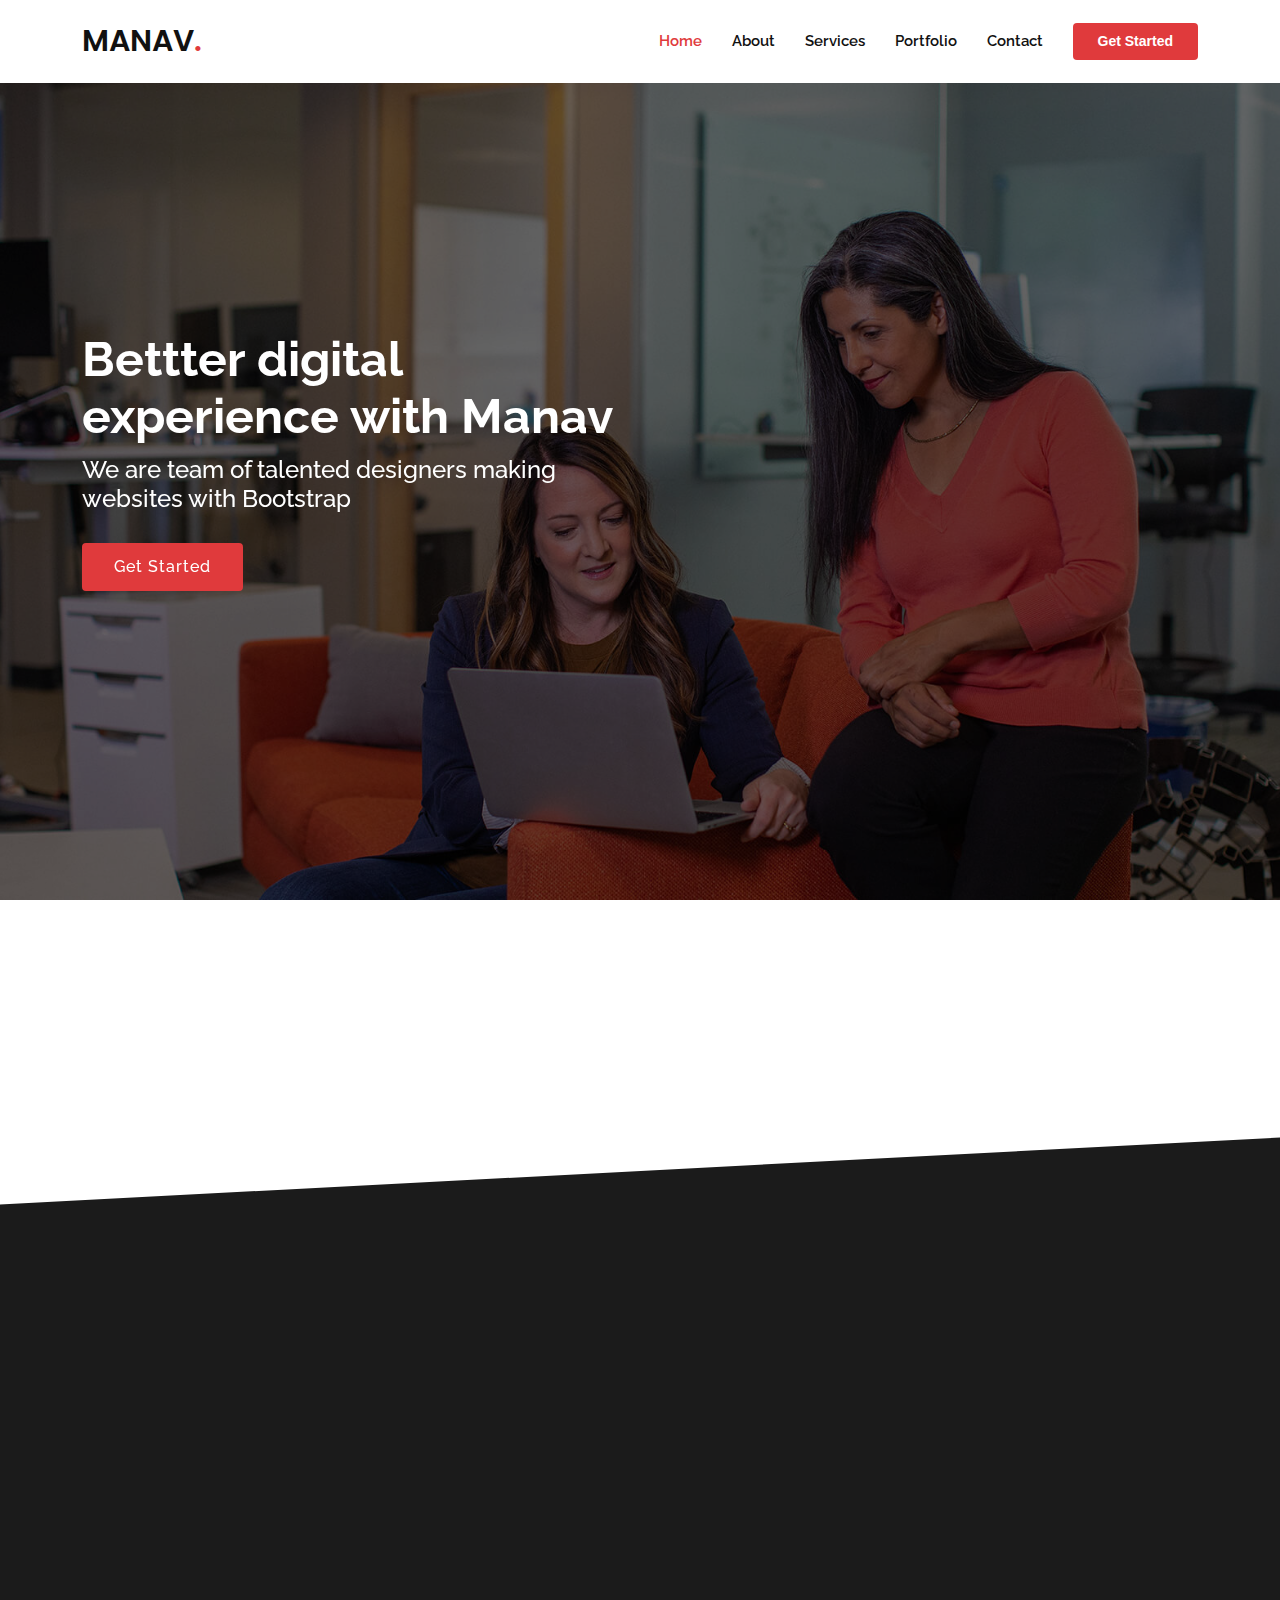
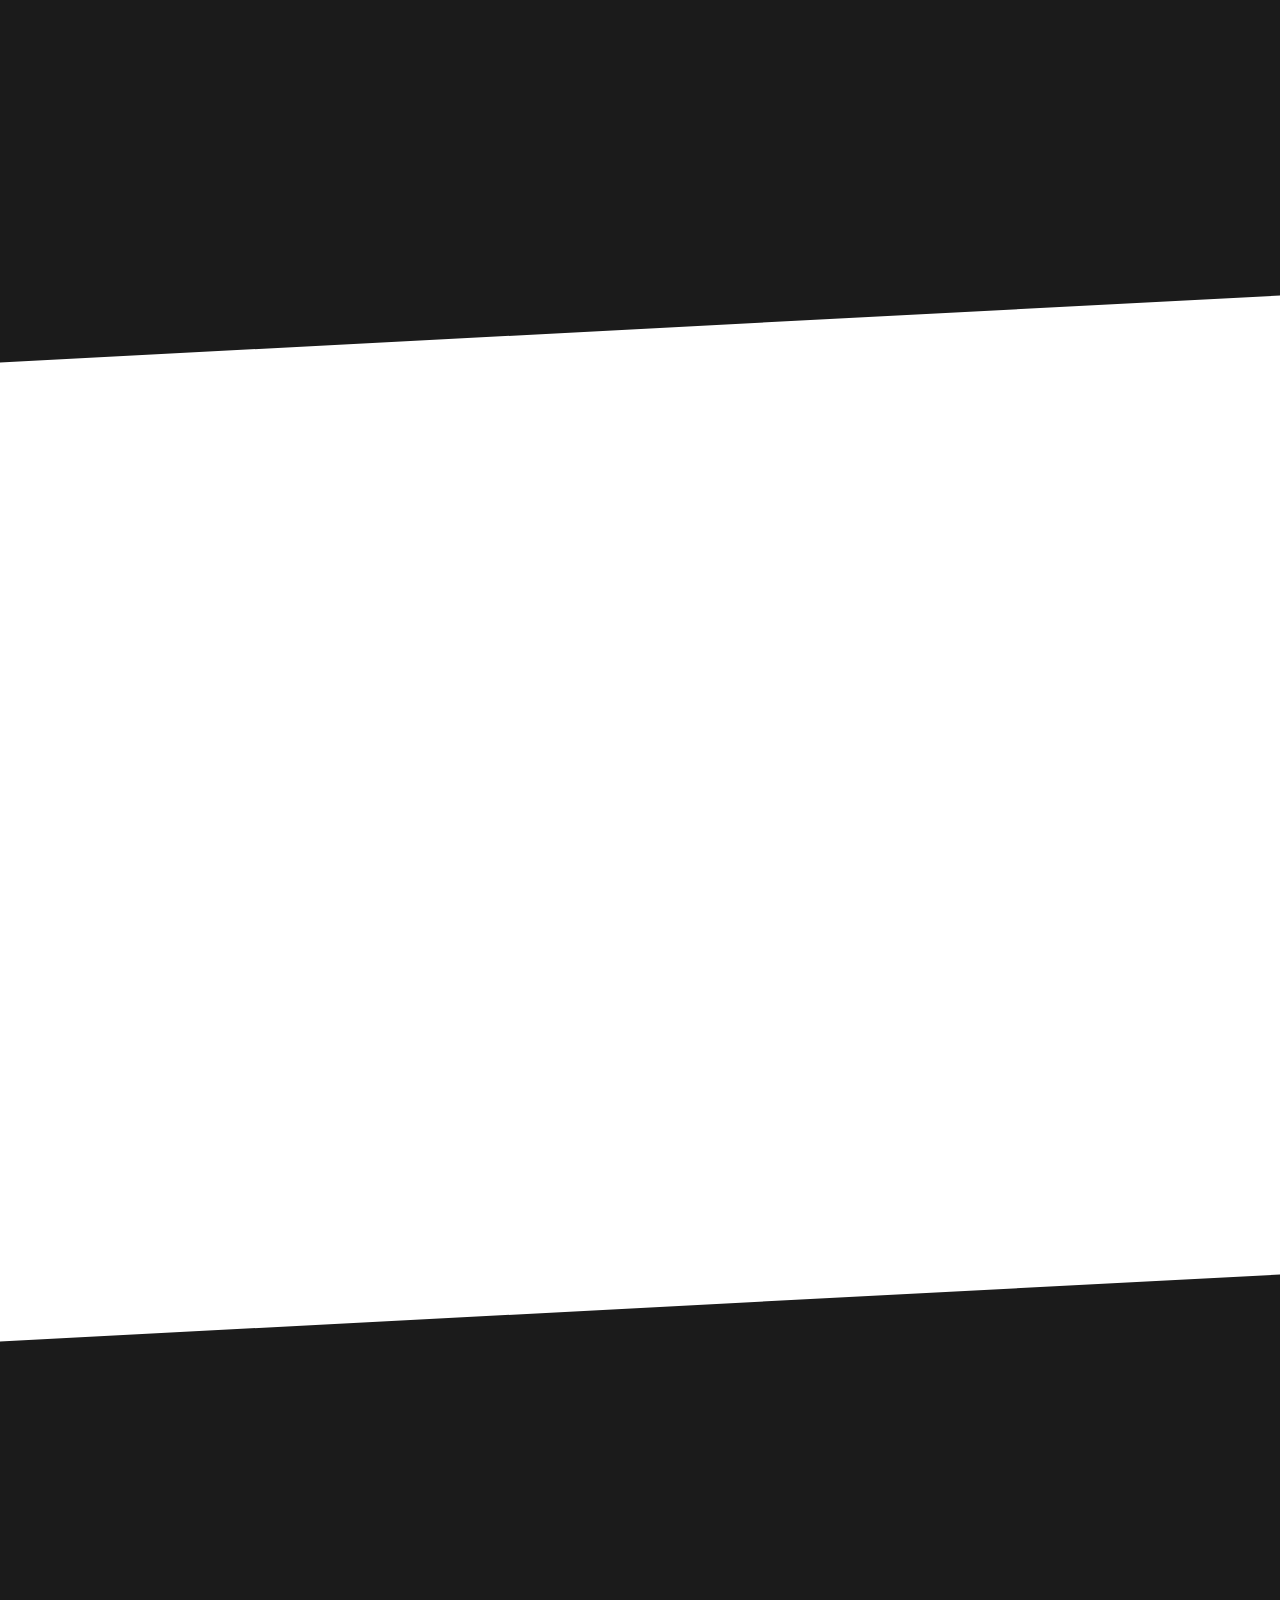
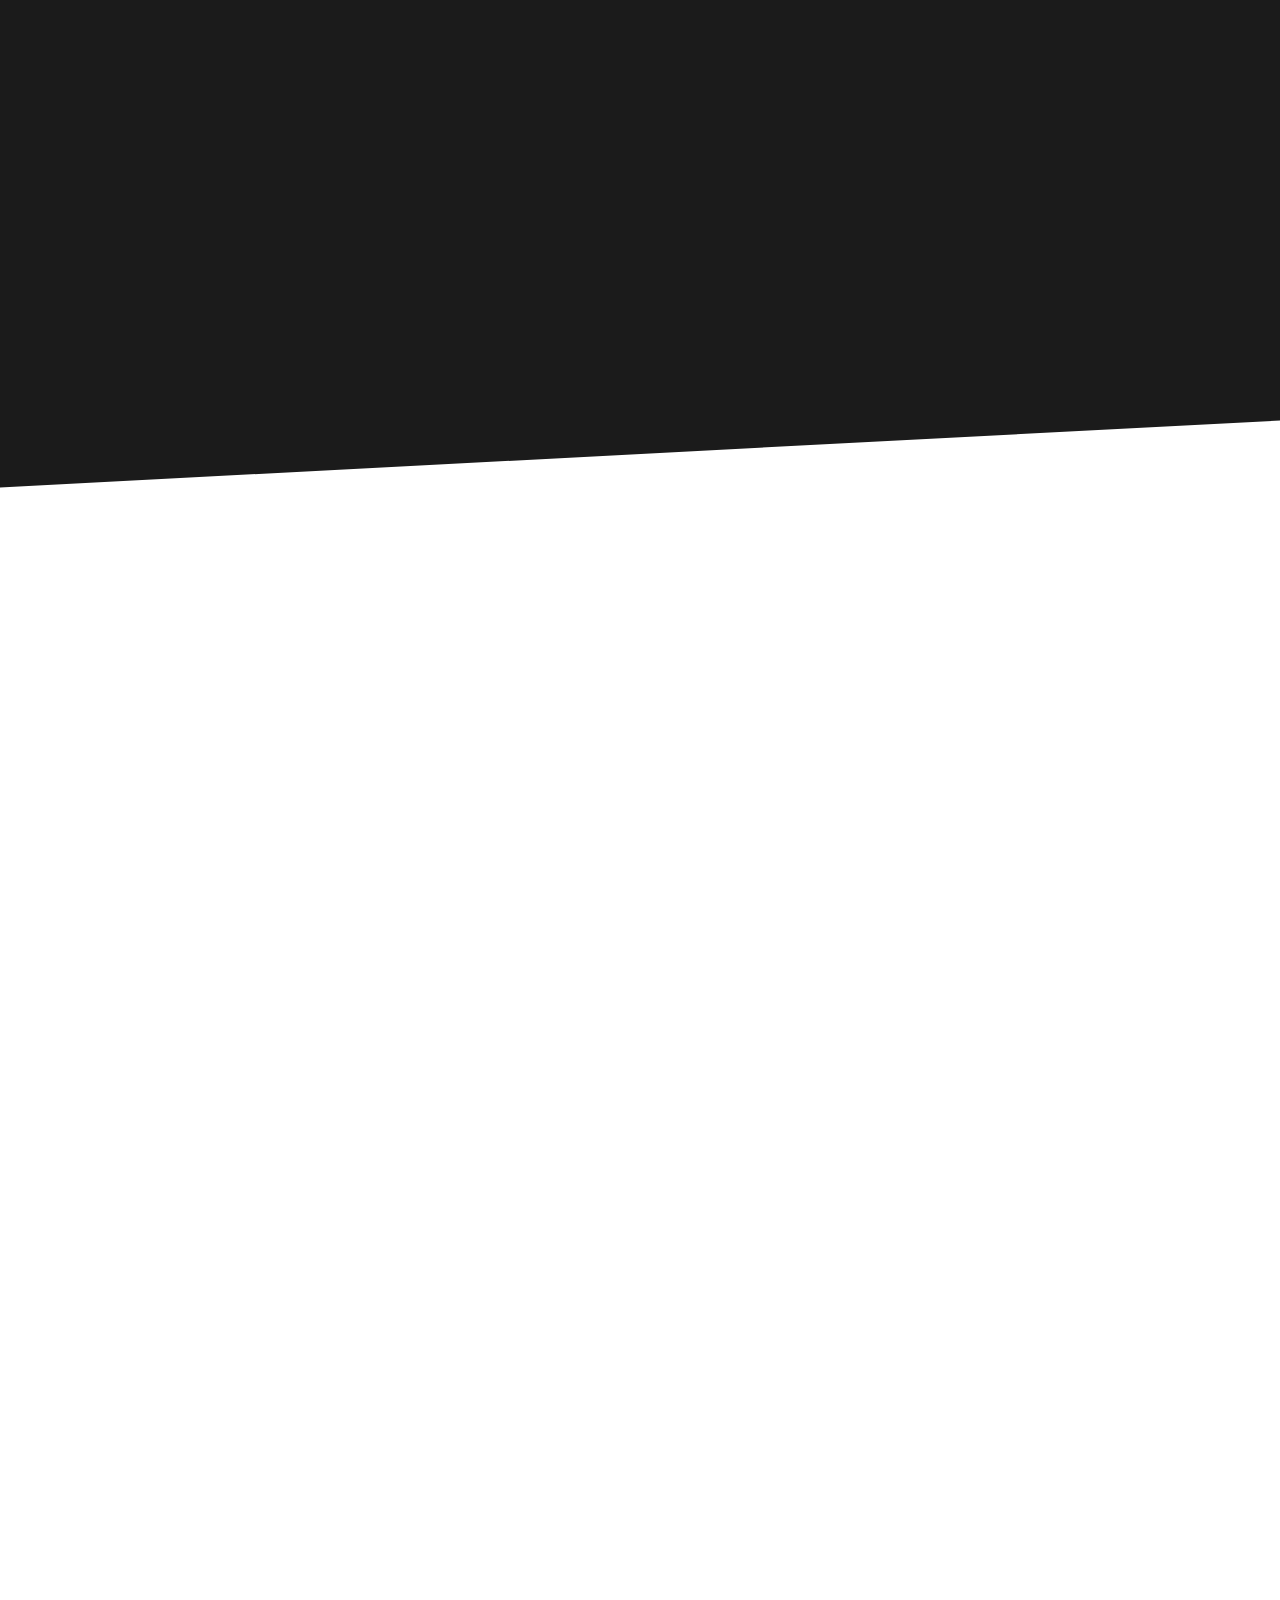
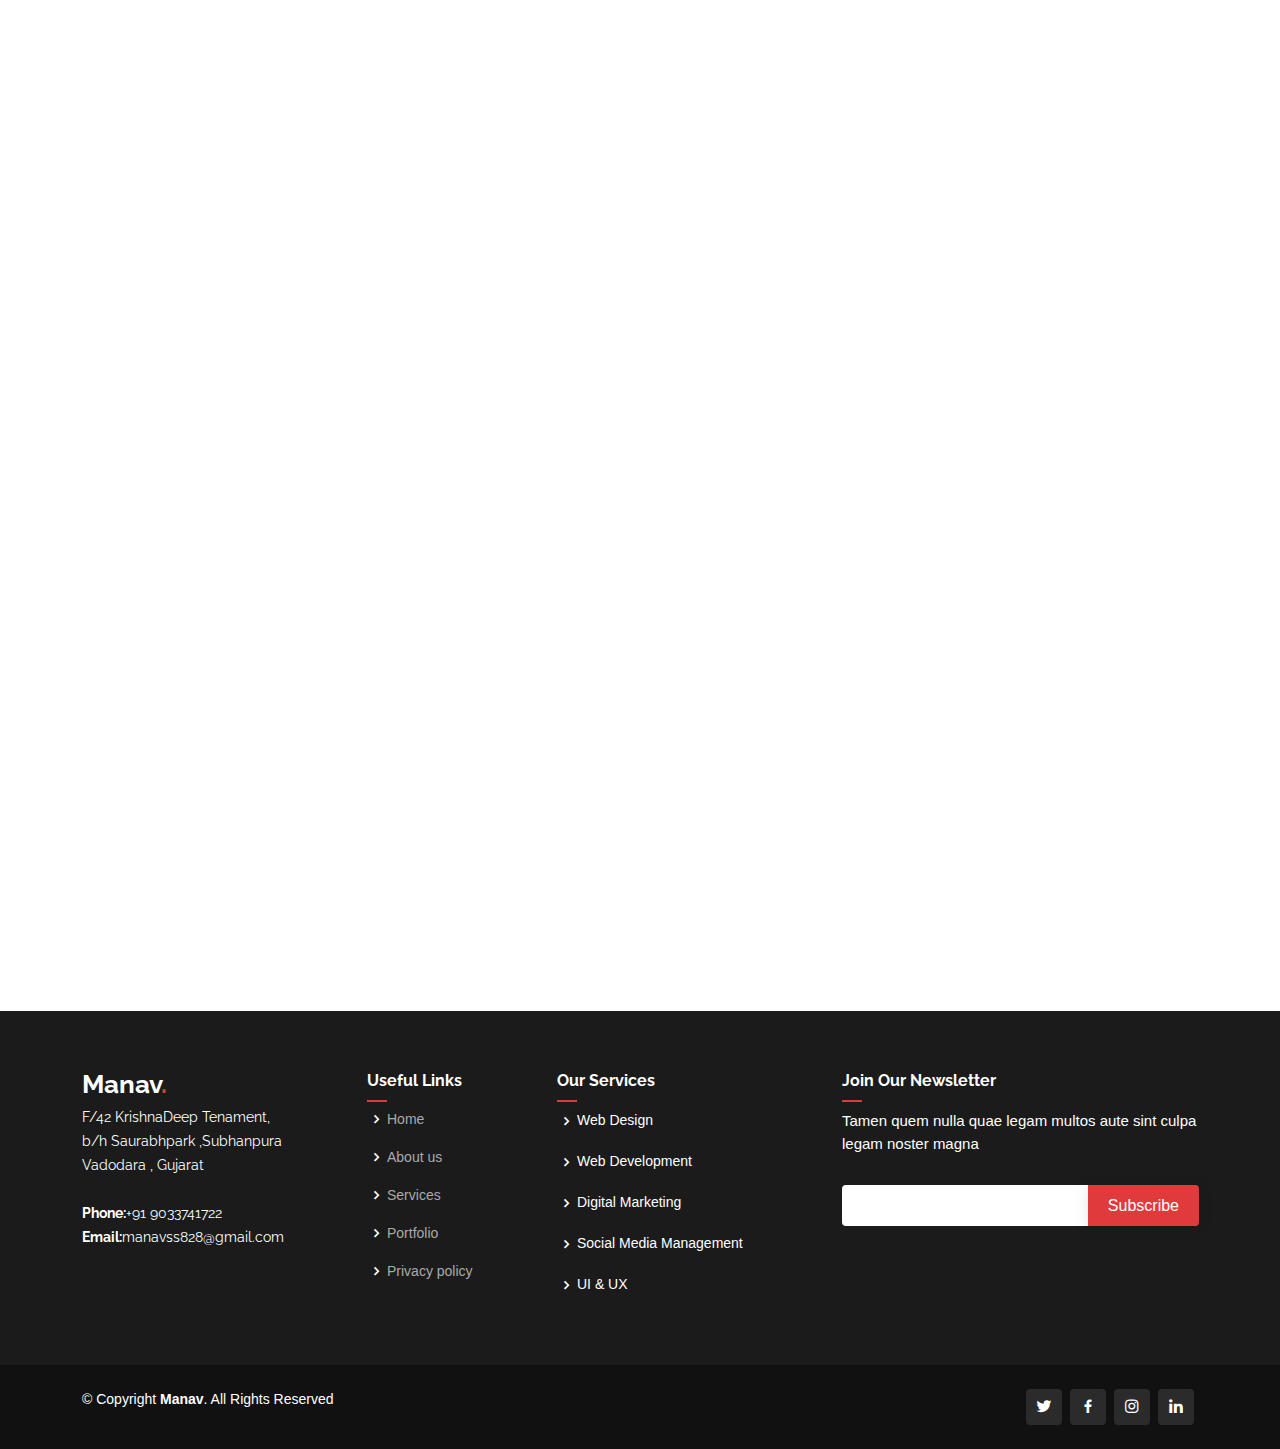
==== index.html @ e5ad13ae "Update index.html" ====
<!DOCTYPE html>
<html lang="en">

<head>
  <meta charset="utf-8">
  <meta content="width=device-width, initial-scale=1.0" name="viewport">

  <title>Manav Satasiya</title>
  <meta content="" name="description">
  <meta content="" name="keywords">

  <!-- Favicons -->
  <link href="assets/img/portfolio/logo/favicon-32x32.png" rel="icon">
  <link href="assets/img/apple-touch-icon.png" rel="apple-touch-icon">
  <link href="https://cdnjs.cloudflare.com/ajax/libs/font-awesome/6.2.1/css/all.min.css">

  <!-- Google Fonts -->
  <link
    href="https://fonts.googleapis.com/css?family=Open+Sans:300,300i,400,400i,600,600i,700,700i|Raleway:300,300i,400,400i,500,500i,600,600i,700,700i|Poppins:300,300i,400,400i,500,500i,600,600i,700,700i"
    rel="stylesheet">

  <!-- Vendor CSS Files -->
  <link href="assets/vendor/aos/aos.css" rel="stylesheet">
  <link href="assets/vendor/bootstrap/css/bootstrap.min.css" rel="stylesheet">
  <link href="assets/vendor/bootstrap-icons/bootstrap-icons.css" rel="stylesheet">
  <link href="assets/vendor/boxicons/css/boxicons.min.css" rel="stylesheet">
  <link href="assets/vendor/glightbox/css/glightbox.min.css" rel="stylesheet">
  <link href="assets/vendor/remixicon/remixicon.css" rel="stylesheet">
  <link href="assets/vendor/swiper/swiper-bundle.min.css" rel="stylesheet">

  <!-- Template Main CSS File -->
  <link href="assets/css/style.css" rel="stylesheet">


</head>

<body>

  <!-- ======= Header ======= -->
  <header id="header" class="fixed-top d-flex align-items-center">
    <div class="container d-flex align-items-center">
      <h1 class="logo me-auto"><a href="index.html">MANAV<span>.</span></a></h1>
      <!-- Uncomment below if you prefer to use an image logo -->
      <!-- <a href="index.html" class="logo me-auto"><img src="assets/img/logo.png" alt=""></a>-->

      <nav id="navbar" class="navbar order-last order-lg-0">
        <ul>
          <li><a class="nav-link scrollto active" href="#hero">Home</a></li>
          <li><a class="nav-link scrollto" href="#about">About</a></li>
          <li><a class="nav-link scrollto" href="#services">Services</a></li>
          <li><a class="nav-link scrollto " href="#portfolio">Portfolio</a></li>
          <!-- <li><a href="blog.html">Blog</a></li> -->

          <li><a class="nav-link scrollto" href="#contact">Contact</a></li>
        </ul>
      </nav><!-- .navbar -->

      <a href="#about" class="get-started-btn scrollto">Get Started</a>
      <!-- <a href=""><svg href="assets/img/github.svg"></svg> </a> -->
      <i class="fa-brands fa-github"></i>
    </div>
  </header><!-- End Header -->

  <!-- ======= Hero Section ======= -->
  <section id="hero" class="d-flex align-items-center">

    <div class="container" data-aos="zoom-out" data-aos-delay="100">
      <div class="row">
        <div class="col-xl-6">
          <h1>Bettter digital experience with Manav</h1>
          <h2>We are team of talented designers making websites with Bootstrap</h2>
          <a href="#about" class="btn-get-started scrollto">Get Started</a>
        </div>
      </div>
    </div>

  </section><!-- End Hero -->

  <main id="main">

    <!-- ======= Clients Section ======= -->
    <section id="clients" class="clients">
      <div class="container" data-aos="zoom-in">

        <div class="clients-slider swiper">
          <div class="swiper-wrapper align-items-center">
            <div class="swiper-slide"><img src="assets/img/clients/client-1.png" class="img-fluid" alt=""></div>
            <div class="swiper-slide"><img src="assets/img/clients/client-2.png" class="img-fluid" alt=""></div>
            <div class="swiper-slide"><img src="assets/img/clients/client-3.png" class="img-fluid" alt=""></div>
            <div class="swiper-slide"><img src="assets/img/clients/client-4.png" class="img-fluid" alt=""></div>
            <div class="swiper-slide"><img src="assets/img/clients/client-5.png" class="img-fluid" alt=""></div>
            <div class="swiper-slide"><img src="assets/img/clients/client-6.png" class="img-fluid" alt=""></div>
            <div class="swiper-slide"><img src="assets/img/clients/client-7.png" class="img-fluid" alt=""></div>
            <div class="swiper-slide"><img src="assets/img/clients/client-8.png" class="img-fluid" alt=""></div>
          </div>
          <div class="swiper-pagination"></div>
        </div>

      </div>
    </section>
    <!-- End Clients Section -->

    <!-- ======= About Section ======= -->
    <section id="about" class="about section-bg">
      <div class="container" data-aos="fade-up">

        <div class="row no-gutters">
          <div class="content col-xl-5 d-flex align-items-stretch">
            <div class="content">
              <h3>Skills</h3>
              <p>
                I KNOW ABOUT C , C++ , JAVA , DSA , WEB DEVLOPMENT , MERN STACK , APP DEVLOPMENT WITH FLUTTER
              </p>
              <a href="#" class="about-btn"><span>About us</span> <i class="bx bx-chevron-right"></i></a>
            </div>
          </div>

          <div class="col-xl-7 d-flex align-items-stretch">
            <div class="icon-boxes d-flex flex-column justify-content-center">
              <div class="row">
                <div class="col-md-6 icon-box" data-aos="fade-up" data-aos-delay="100">
                  <i class="bx bx-receipt"></i>
                  <h4>Mern Stack</h4>
                  <p>The MERN stack is a collection of technologies that are commonly used to build web applications. It
                    stands for MongoDB,
                    Express.js, React.js, and Node.js.</p>
                </div>
                <div class="col-md-6 icon-box" data-aos="fade-up" data-aos-delay="100">
                  <i class="bx bx-receipt" style="color: #ff4042;"></i>
                  <h4>C</h4>
                  <p>C is a general-purpose, high-level programming language that was developed in the early 1970s</p>
                </div>

                <div class="col-md-6 icon-box" data-aos="fade-up" data-aos-delay="200">
                  <i class="bx bx-cube-alt"></i>
                  <h4>C++</h4>
                  <p>C++ is an extension of the C programming language, it is an object-oriented and general-purpose
                    programming language</p>
                </div>
                <div class="col-md-6 icon-box" data-aos="fade-up" data-aos-delay="300">
                  <i class="bx bx-images"></i>
                  <h4>JAVA</h4>
                  <p>Java is an object-oriented and general-purpose programming language that was developed in the
                    1990s.</p>
                </div>
                <div class="col-md-6 icon-box" data-aos="fade-up" data-aos-delay="400">
                  <i class="bx bx-shield"></i>
                  <h4>Flutter</h4>
                  <p>Flutter is an open-source mobile application development framework created by Google. It is used to
                    develop applications
                    for Android, iOS, Linux, Mac, Windows, and the web.</p>
                </div>
              </div>
            </div><!-- End .content-->
          </div>
        </div>

      </div>
    </section><!-- End About Section -->

    <!-- ======= Counts Section ======= -->
    <section id="counts" class="counts">
      <div class="container" data-aos="fade-up">

        <div class="row">

          <div class="col-lg-3 col-md-6">
            <div class="count-box">
              <i class="bi bi-emoji-smile"></i>
              <span data-purecounter-start="0" data-purecounter-end="42" data-purecounter-duration="1"
                class="purecounter"></span>
              <p>Happy Clients</p>
            </div>
          </div>

          <div class="col-lg-3 col-md-6 mt-5 mt-md-0">
            <div class="count-box">
              <i class="bi bi-journal-richtext"></i>
              <span data-purecounter-start="0" data-purecounter-end="21" data-purecounter-duration="1"
                class="purecounter"></span>
              <p>Projects</p>
            </div>
          </div>

          <div class="col-lg-3 col-md-6 mt-5 mt-lg-0">
            <div class="count-box">
              <i class="bi bi-headset"></i>
              <span data-purecounter-start="0" data-purecounter-end="463" data-purecounter-duration="1"
                class="purecounter"></span>
              <p>Hours Of Support</p>
            </div>
          </div>

          <div class="col-lg-3 col-md-6 mt-5 mt-lg-0">
            <div class="count-box">
              <i class="bi bi-people"></i>
              <span data-purecounter-start="0" data-purecounter-end="5" data-purecounter-duration="1"
                class="purecounter"></span>
              <p>Hard Workers</p>
            </div>
          </div>

        </div>

      </div>
    </section><!-- End Counts Section -->

    <!-- ======= Tabs Section ======= -->
    <section id="tabs" class="tabs">
      <div class="container" data-aos="fade-up">

        <div class="row no-gutters">

          <div class="col-lg-4 col-md-6 d-flex align-items-stretch right">
            <div class="member" data-aos="fade-up" data-aos-delay="300">
              <div class="member-img">
                <img src="assets/img/team/team-3.jpeg" class="img-fluid" alt="">
                <div class="social">
                  <!-- <a href=""><i class="bi bi-twitter"></i></a> -->
                  <!-- <a href="https://www.facebook.com/manav.satasiya.7"><i class="bi bi-facebook"></i></a>
                  <a href="https://www.instagram.com/manav__30/?hl=en"><i class="bi bi-instagram"></i></a>
                  <a href="https://www.linkedin.com/in/manav-satasiya-b33763227/"><i class="bi bi-linkedin"></i></a>
                  <a href="https://github.com/manav828"><i class="bi bi-github"></i></a> -->
                </div>
              </div>
              <div class="member-info">
                <a href="https://www.facebook.com/manav.satasiya.7"><i class="bi bi-facebook"></i></a>
                <a href="https://www.instagram.com/manav__30/?hl=en"><i class="bi bi-instagram"></i></a>
                <a href="https://www.linkedin.com/in/manav-satasiya-b33763227/"><i class="bi bi-linkedin"></i></a>
                <a href="https://github.com/manav828"><i class="bi bi-github"></i></a>
                <h4>Manav Satasiya</h4>
                <!-- <span>CTO</span> -->
              </div>
            </div>
          </div>


          <div class="content col-xl-8 d-flex align-items-stretch">
            <div class="content">
              <h3>Why Us</h3>
              <p>
                By choosing to partner with Manav, you can be guaranteed to have a full-functioning website that
                will
                effectively reach your targeted audience and help increase your company’s online profile.<br> Availing
                any
                Manav
                Web
                Design
                service can ensure that your company gets an edge in the increasingly competitive online market because
                we
                make
                sure
                that your website is professionally built and works across multiple screen sizes and device types
                including
                cell
                phones,
                iPads and other tablets.
              </p>
              <a href="#" class="about-btn"><span>About Me</span> <i class="bx bx-chevron-right"> </i></a>
                 
              
            </div>
          </div>


        </div>

      </div>
    </section><!-- End Tabs Section -->

    <!-- ======= Services Section ======= -->
    <section id="services" class="services section-bg ">
      <div class="container" data-aos="fade-up">

        <div class="section-title">
          <h2>Services</h2>
          <p>Magnam dolores commodi suscipit. Necessitatibus eius consequatur ex aliquid fuga eum quidem. Sit sint
            consectetur velit. Quisquam quos quisquam cupiditate. Et nemo qui impedit suscipit alias ea.</p>
        </div>

        <div class="row">
          <div class="col-md-6">
            <div class="icon-box" data-aos="fade-up" data-aos-delay="100">
              <i class="bi bi-briefcase"></i>
              <h4><a href="#">Web Design</a></h4>
              <p>I can Design website</p>
            </div>
          </div>
          <div class="col-md-6">
            <div class="icon-box" data-aos="fade-up" data-aos-delay="100">
              <i class="bi bi-briefcase"></i>
              <h4><a href="#">Web Development</a></h4>
              <p>I can devlop website from scratch</p>
            </div>
          </div>

          <div class="col-md-6 mt-4 mt-md-0">
            <div class="icon-box" data-aos="fade-up" data-aos-delay="200">
              <i class="bi bi-card-checklist"></i>
              <h4><a href="">Social Media Management</a></h4>
              <p>I can handle your social media account</p>
            </div>
          </div>
          <div class="col-md-6 mt-4 mt-md-0">
            <div class="icon-box" data-aos="fade-up" data-aos-delay="300">
              <i class="bi bi-bar-chart"></i>
              <h4><a href="#">UI & UX</a></h4>
              <p>I can also design app and website</p>
            </div>
          </div>
          <div class="col-md-6 mt-4 mt-md-0">
            <div class="icon-box" data-aos="fade-up" data-aos-delay="400">
              <i class="bi bi-binoculars"></i>
              <h4><a href="#">Digital Marketing</a></h4>
              <p>I can run Ads on facebook , google ads etc.</p>
            </div>
          </div>
          <div class="col-md-6 mt-4 mt-md-0">
            <div class="icon-box" data-aos="fade-up" data-aos-delay="400">
              <i class="bi bi-binoculars"></i>
              <h4><a href="#">App Development</a></h4>
              <p>I can make Apps in flutter</p>
            </div>
          </div>
          <!-- <div class="col-md-6 mt-4 mt-md-0">
            <div class="icon-box" data-aos="fade-up" data-aos-delay="500">
              <i class="bi bi-brightness-high"></i>
              <h4><a href="#">Magni Dolore</a></h4>
              <p>At vero eos et accusamus et iusto odio dignissimos ducimus qui blanditiis praesentium voluptatum deleniti atque</p>
            </div>
          </div>
          <div class="col-md-6 mt-4 mt-md-0">
            <div class="icon-box" data-aos="fade-up" data-aos-delay="600">
              <i class="bi bi-calendar4-week"></i>
              <h4><a href="#">Eiusmod Tempor</a></h4>
              <p>Et harum quidem rerum facilis est et expedita distinctio. Nam libero tempore, cum soluta nobis est eligendi</p>
            </div>
          </div> -->
        </div>

      </div>
    </section><!-- End Services Section -->

    <!-- ======= Portfolio Section ======= -->
   <section id="portfolio" class="portfolio">
      <div class="container" data-aos="fade-up">

        <div class="section-title">
          <h2>Portfolio</h2>
          <p>My all projects on HTML CSS JS , REACT JS , MERN STACK are on github and all are hosted. To see all my project click on image or go to Github Repo  <a href="https://github.com/manav828">Click here for GitHub Repo</a></p>
            
        </div>

        <div class="row" data-aos="fade-up" data-aos-delay="100">
          <div class="col-lg-12 d-flex justify-content-center">
            <ul id="portfolio-flters">
              <li data-filter="*" class="filter-active">All</li>
              <!-- <li data-filter=".filter-app">App</li>
              <li data-filter=".filter-card">Card</li> -->
              <!-- <li data-filter=".filter-web">Web</li> -->
            </ul>
          </div>
        </div>

        <div class="row portfolio-container" data-aos="fade-up" data-aos-delay="200">

          <!-- <div class="col-lg-4 col-md-6 portfolio-item filter-app">
            <div class="portfolio-wrap">
              <img src="assets/img/portfolio/portfolio-1.jpg" class="img-fluid" alt="">
              <div class="portfolio-info">
                <h4>App 1</h4>
                <p>App</p>
                <div class="portfolio-links">
                  <a href="assets/img/portfolio/portfolio-1.jpg" data-gallery="portfolioGallery" class="portfolio-lightbox" title="App 1"><i class="bx bx-plus"></i></a>
                  <a href="portfolio-details.html" title="More Details"><i class="bx bx-link"></i></a>
                </div>
              </div>
            </div>
          </div> -->

          <div class="col-lg-4 col-md-6 portfolio-item filter-web">
            <a href="https://manav828.github.io/CoffeeShop/">
          
              <div class="portfolio-wrap">
                <img src="assets/img/portfolio/coffee.png" class="img-fluid" alt="">
                <div class="portfolio-info">
                  <h4>Notes Tacking Website</h4>
                  <p>React JS</p>
                  <div class="portfolio-links">
                    <a href="assets/img/portfolio/coffee.png" data-gallery="portfolioGallery" class="portfolio-lightbox"
                      title="Web 3"><i class="bx bx-plus"></i></a>
                    <!-- <a href="portfolio-details.html" title="More Details"><i class="bx bx-link"></i></a> -->
                  </div>
                </div>
              </div>
            </a>
          </div>

          <div class="col-lg-4 col-md-6 portfolio-item filter-app">
            <a href="manav828.github.io/om-residency/">
              <div class="portfolio-wrap">
                <img src="assets/img/portfolio/om.png" class="img-fluid" alt="">
                <div class="portfolio-info">
                  <h4>Om Residency</h4>
                  <p>HTMl , CSS , JS</p>
                  <div class="portfolio-links">
                    <a href="assets/img/portfolio/om.png" data-gallery="portfolioGallery" class="portfolio-lightbox"
                      title="App 2"><i class="bx bx-plus"></i></a>
                    <!-- <a href="portfolio-details.html" title="More Details"><i class="bx bx-link"></i></a> -->
                  </div>
                </div>
              </div>
            </a>
          </div>

          <!-- <div class="col-lg-4 col-md-6 portfolio-item filter-card">
            <div class="portfolio-wrap">
              <img src="assets/img/portfolio/portfolio-4.jpg" class="img-fluid" alt="">
              <div class="portfolio-info">
                <h4>Card 2</h4>
                <p>Card</p>
                <div class="portfolio-links">
                  <a href="assets/img/portfolio/portfolio-4.jpg" data-gallery="portfolioGallery" class="portfolio-lightbox" title="Card 2"><i class="bx bx-plus"></i></a>
                  <a href="portfolio-details.html" title="More Details"><i class="bx bx-link"></i></a>
                </div>
              </div>
            </div>
          </div> -->

          <div class="col-lg-4 col-md-6 portfolio-item filter-web">
            <a href="https://deliverybay.netlify.app/">

              <div class="portfolio-wrap">
                <img src="assets/img/portfolio/fooddev.png" class="img-fluid" alt="">
                <div class="portfolio-info">
                  <h4>Food Delivery Website</h4>
                  <p>Mern stack</p>
                  <div class="portfolio-links">
                    <a href="assets/img/portfolio/fooddev.png" data-gallery="portfolioGallery"
                      class="portfolio-lightbox" title="Web 2"><i class="bx bx-plus"></i></a>
                    <!-- <a href="portfolio-details.html" title="More Details"><i class="bx bx-link"></i></a> -->
                  </div>
                </div>
              </div>
            </a>
          </div>

         

          <div class="col-lg-4 col-md-6 portfolio-item filter-web">
            <a href="https://manav828.github.io/studyoutside/">
              <div class="portfolio-wrap">
          
                <img src="assets/img/portfolio/study.png" class="img-fluid" alt="">
                <div class="portfolio-info">
                  <h4>Study Out Side</h4>
                  <p>HTMl , CSS , JS , Bootstrap</p>
                  <div class="portfolio-links">
                    <a href="assets/img/portfolio/study.png" data-gallery="portfolioGallery" class="portfolio-lightbox"
                      title="Web 3"><i class="bx bx-plus"></i></a>
                    <!-- <a href="portfolio-details.html" title="More Details"><i class="bx bx-link"></i></a> -->
                  </div>
                </div>
              </div>
            </a>
          </div>

          <!-- <div class="col-lg-4 col-md-6 portfolio-item filter-app">
            <div class="portfolio-wrap">
              <img src="assets/img/portfolio/portfolio-6.jpg" class="img-fluid" alt="">
              <div class="portfolio-info">
                <h4>App 3</h4>
                <p>App</p>
                <div class="portfolio-links">
                  <a href="assets/img/portfolio/portfolio-6.jpg" data-gallery="portfolioGallery" class="portfolio-lightbox" title="App 3"><i class="bx bx-plus"></i></a>
                  <a href="portfolio-details.html" title="More Details"><i class="bx bx-link"></i></a>
                </div>
              </div>
            </div>
          </div> -->

          <!-- <div class="col-lg-4 col-md-6 portfolio-item filter-card">
            <div class="portfolio-wrap">
              <img src="assets/img/portfolio/portfolio-7.jpg" class="img-fluid" alt="">
              <div class="portfolio-info">
                <h4>Card 1</h4>
                <p>Card</p>
                <div class="portfolio-links">
                  <a href="assets/img/portfolio/portfolio-7.jpg" data-gallery="portfolioGallery" class="portfolio-lightbox" title="Card 1"><i class="bx bx-plus"></i></a>
                  <a href="portfolio-details.html" title="More Details"><i class="bx bx-link"></i></a>
                </div>
              </div>
            </div>
          </div> -->

          <!-- <div class="col-lg-4 col-md-6 portfolio-item filter-card">
            <div class="portfolio-wrap">
              <img src="assets/img/portfolio/portfolio-8.jpg" class="img-fluid" alt="">
              <div class="portfolio-info">
                <h4>Card 3</h4>
                <p>Card</p>
                <div class="portfolio-links">
                  <a href="assets/img/portfolio/portfolio-8.jpg" data-gallery="portfolioGallery" class="portfolio-lightbox" title="Card 3"><i class="bx bx-plus"></i></a>
                  <a href="portfolio-details.html" title="More Details"><i class="bx bx-link"></i></a>
                </div>
              </div>
            </div>
          </div> -->

          <!-- <div class="col-lg-4 col-md-6 portfolio-item filter-web">
            <a href="https://manav828.github.io/Notes.github.io/">

              <div class="portfolio-wrap">
                <img src="assets/img/portfolio/notesTaking.png" class="img-fluid" alt="">
                <div class="portfolio-info">
                  <h4>Notes Tacking Website</h4>
                  <p>React JS</p>
                  <div class="portfolio-links">
                    <a href="assets/img/portfolio/notesTaking.png" data-gallery="portfolioGallery"
                      class="portfolio-lightbox" title="Web 3"><i class="bx bx-plus"></i></a>
                    <a href="portfolio-details.html" title="More Details"><i class="bx bx-link"></i></a>
                  </div>
                </div>
              </div>
            </a>
          </div> -->
          <!-- <div class="col-lg-4 col-md-6 portfolio-item filter-web">
            <a href="manav828.github.io/my-app/">

              <div class="portfolio-wrap">
                <img src="assets/img/portfolio/text tran.png" class="img-fluid" alt="">
                <div class="portfolio-info">
                  <h4>Text Transform</h4>
                  <p>React JS</p>
                  <div class="portfolio-links">
                    <a href="assets/img/portfolio/text tran.png" data-gallery="portfolioGallery"
                      class="portfolio-lightbox" title="Web 3"><i class="bx bx-plus"></i></a>
                    <a href="portfolio-details.html" title="More Details"><i class="bx bx-link"></i></a>
                  </div>
                </div>
              </div>
            </a>
          </div> -->

          <!-- <div class="col-lg-4 col-md-6 portfolio-item filter-web">
            <a href="manav828.github.io/collegenotes/">

              <div class="portfolio-wrap">
                <img src="assets/img/portfolio/collegenotes.png" class="img-fluid" alt="">
                <div class="portfolio-info">
                  <h4>College Notes</h4>
                  <p>HTMl , CSS , JS</p>
                  <div class="portfolio-links">
                    <a href="assets/img/portfolio/collegenotes.png" data-gallery="portfolioGallery"
                      class="portfolio-lightbox" title="Web 2"><i class="bx bx-plus"></i></a>
                    <a href="portfolio-details.html" title="More Details"><i class="bx bx-link"></i></a>
                  </div>
                </div>
              </div>
            </a>
          </div> -->

        </div>

      </div>
    </section><!-- End Portfolio Section -->

    <!-- ======= Testimonials Section ======= -->
    <section id="testimonials" class="testimonials">
      <div class="container" data-aos="fade-up">
        <div class="section-title">
          <h2>Testimonials</h2>
          <p>Magnam dolores commodi suscipit. Necessitatibus eius consequatur ex aliquid fuga eum quidem. Sit sint
            consectetur velit. Quisquam quos quisquam cupiditate. Et nemo qui impedit suscipit alias ea.</p>
        </div>

        <div class="testimonials-slider swiper" data-aos="fade-up" data-aos-delay="100">
          <div class="swiper-wrapper">

            <div class="swiper-slide">
              <div class="testimonial-wrap">
                <div class="testimonial-item">
                  <img src="assets/img/testimonials/testimonials-1.jpg" class="testimonial-img" alt="">
                  <h3>Saul Goodman</h3>
                  <h4>Ceo &amp; Founder</h4>
                  <p>
                    <i class="bx bxs-quote-alt-left quote-icon-left"></i>
                    Proin iaculis purus consequat sem cure digni ssim donec porttitora entum suscipit rhoncus.
                    Accusantium quam, ultricies eget id, aliquam eget nibh et. Maecen aliquam, risus at semper.
                    <i class="bx bxs-quote-alt-right quote-icon-right"></i>
                  </p>
                </div>
              </div>
            </div><!-- End testimonial item -->

            <div class="swiper-slide">
              <div class="testimonial-wrap">
                <div class="testimonial-item">
                  <img src="assets/img/testimonials/testimonials-2.jpg" class="testimonial-img" alt="">
                  <h3>Sara Wilsson</h3>
                  <h4>Designer</h4>
                  <p>
                    <i class="bx bxs-quote-alt-left quote-icon-left"></i>
                    Export tempor illum tamen malis malis eram quae irure esse labore quem cillum quid cillum eram malis
                    quorum velit fore eram velit sunt aliqua noster fugiat irure amet legam anim culpa.
                    <i class="bx bxs-quote-alt-right quote-icon-right"></i>
                  </p>
                </div>
              </div>
            </div><!-- End testimonial item -->

            <div class="swiper-slide">
              <div class="testimonial-wrap">
                <div class="testimonial-item">
                  <img src="assets/img/testimonials/testimonials-3.jpg" class="testimonial-img" alt="">
                  <h3>Jena Karlis</h3>
                  <h4>Store Owner</h4>
                  <p>
                    <i class="bx bxs-quote-alt-left quote-icon-left"></i>
                    Enim nisi quem export duis labore cillum quae magna enim sint quorum nulla quem veniam duis minim
                    tempor labore quem eram duis noster aute amet eram fore quis sint minim.
                    <i class="bx bxs-quote-alt-right quote-icon-right"></i>
                  </p>
                </div>
              </div>
            </div><!-- End testimonial item -->

            <div class="swiper-slide">
              <div class="testimonial-wrap">
                <div class="testimonial-item">
                  <img src="assets/img/testimonials/testimonials-4.jpg" class="testimonial-img" alt="">
                  <h3>Matt Brandon</h3>
                  <h4>Freelancer</h4>
                  <p>
                    <i class="bx bxs-quote-alt-left quote-icon-left"></i>
                    Fugiat enim eram quae cillum dolore dolor amet nulla culpa multos export minim fugiat minim velit
                    minim dolor enim duis veniam ipsum anim magna sunt elit fore quem dolore labore illum veniam.
                    <i class="bx bxs-quote-alt-right quote-icon-right"></i>
                  </p>
                </div>
              </div>
            </div><!-- End testimonial item -->

            <div class="swiper-slide">
              <div class="testimonial-wrap">
                <div class="testimonial-item">
                  <img src="assets/img/testimonials/testimonials-5.jpg" class="testimonial-img" alt="">
                  <h3>John Larson</h3>
                  <h4>Entrepreneur</h4>
                  <p>
                    <i class="bx bxs-quote-alt-left quote-icon-left"></i>
                    Quis quorum aliqua sint quem legam fore sunt eram irure aliqua veniam tempor noster veniam enim
                    culpa labore duis sunt culpa nulla illum cillum fugiat esse veniam culpa fore nisi cillum quid.
                    <i class="bx bxs-quote-alt-right quote-icon-right"></i>
                  </p>
                </div>
              </div>
            </div><!-- End testimonial item -->

          </div>
          <div class="swiper-pagination"></div>
        </div>

      </div>
    </section><!-- End Testimonials Section -->

    <!-- ======= Pricing Section ======= -->
    <!-- <section id="pricing" class="pricing section-bg">
      <div class="container" data-aos="fade-up">

        <div class="section-title">
          <h2>Pricing</h2>
          <p>Magnam dolores commodi suscipit. Necessitatibus eius consequatur ex aliquid fuga eum quidem. Sit sint
            consectetur velit. Quisquam quos quisquam cupiditate. Et nemo qui impedit suscipit alias ea.</p>
        </div>

        <div class="row">

          <div class="col-lg-4 col-md-6">
            <div class="box" data-aos="fade-up" data-aos-delay="100">
              <h3>Shop</h3>
              <h4><sup>₹</sup>5000<span>/static website</span></h4>
              <ul>
                <li>Aida dere</li>
                <li>Nec feugiat nisl</li>
                <li>Nulla at volutpat dola</li>

              </ul>
              <div class="btn-wrap">
                <a href="#" class="btn-buy">Buy Now</a>
              </div>
            </div>
          </div>

          <div class="col-lg-4 col-md-6 mt-4 mt-md-0">
            <div class="box featured" data-aos="fade-up" data-aos-delay="200">
              <h3>Business</h3>
              <h4><sup>₹</sup>19<span> / month</span></h4>
              <ul>
                <li>Aida dere</li>
                <li>Nec feugiat nisl</li>
                <li>Nulla at volutpat dola</li>
                <li>Pharetra massa</li>
                <li class="na">Massa ultricies mi</li>
              </ul>
              <div class="btn-wrap">
                <a href="#" class="btn-buy">Buy Now</a>
              </div>
            </div>
          </div>

          <div class="col-lg-4 col-md-6 mt-4 mt-lg-0">
            <div class="box" data-aos="fade-up" data-aos-delay="300">
              <h3>Developer</h3>
              <h4><sup>₹</sup>29<span> / month</span></h4>
              <ul>
                <li>Aida dere</li>
                <li>Nec feugiat nisl</li>
                <li>Nulla at volutpat dola</li>
                <li>Pharetra massa</li>
                <li>Massa ultricies mi</li>
              </ul>
              <div class="btn-wrap">
                <a href="#" class="btn-buy">Buy Now</a>
              </div>
            </div>
          </div>

        </div>

      </div>
    </section> -->
    <!-- End Pricing Section -->

    <!-- ======= Frequently Asked Questions Section ======= -->
    <!-- <section id="faq" class="faq">
      <div class="container" data-aos="fade-up">

        <div class="section-title">
          <h2>Frequently Asked Questions</h2>
        </div>

        <ul class="faq-list accordion" data-aos="fade-up">

          <li>
            <a data-bs-toggle="collapse" class="collapsed" data-bs-target="#faq1">Non consectetur a erat nam at lectus urna duis? <i class="bx bx-chevron-down icon-show"></i><i class="bx bx-x icon-close"></i></a>
            <div id="faq1" class="collapse" data-bs-parent=".faq-list">
              <p>
                Feugiat pretium nibh ipsum consequat. Tempus iaculis urna id volutpat lacus laoreet non curabitur gravida. Venenatis lectus magna fringilla urna porttitor rhoncus dolor purus non.
              </p>
            </div>
          </li>

          <li>
            <a data-bs-toggle="collapse" data-bs-target="#faq2" class="collapsed">Feugiat scelerisque varius morbi enim nunc faucibus a pellentesque? <i class="bx bx-chevron-down icon-show"></i><i class="bx bx-x icon-close"></i></a>
            <div id="faq2" class="collapse" data-bs-parent=".faq-list">
              <p>
                Dolor sit amet consectetur adipiscing elit pellentesque habitant morbi. Id interdum velit laoreet id donec ultrices. Fringilla phasellus faucibus scelerisque eleifend donec pretium. Est pellentesque elit ullamcorper dignissim. Mauris ultrices eros in cursus turpis massa tincidunt dui.
              </p>
            </div>
          </li>

          <li>
            <a data-bs-toggle="collapse" data-bs-target="#faq3" class="collapsed">Dolor sit amet consectetur adipiscing elit pellentesque habitant morbi? <i class="bx bx-chevron-down icon-show"></i><i class="bx bx-x icon-close"></i></a>
            <div id="faq3" class="collapse" data-bs-parent=".faq-list">
              <p>
                Eleifend mi in nulla posuere sollicitudin aliquam ultrices sagittis orci. Faucibus pulvinar elementum integer enim. Sem nulla pharetra diam sit amet nisl suscipit. Rutrum tellus pellentesque eu tincidunt. Lectus urna duis convallis convallis tellus. Urna molestie at elementum eu facilisis sed odio morbi quis
              </p>
            </div>
          </li>

          <li>
            <a data-bs-toggle="collapse" data-bs-target="#faq4" class="collapsed">Ac odio tempor orci dapibus. Aliquam eleifend mi in nulla? <i class="bx bx-chevron-down icon-show"></i><i class="bx bx-x icon-close"></i></a>
            <div id="faq4" class="collapse" data-bs-parent=".faq-list">
              <p>
                Dolor sit amet consectetur adipiscing elit pellentesque habitant morbi. Id interdum velit laoreet id donec ultrices. Fringilla phasellus faucibus scelerisque eleifend donec pretium. Est pellentesque elit ullamcorper dignissim. Mauris ultrices eros in cursus turpis massa tincidunt dui.
              </p>
            </div>
          </li>

          <li>
            <a data-bs-toggle="collapse" data-bs-target="#faq5" class="collapsed">Tempus quam pellentesque nec nam aliquam sem et tortor consequat? <i class="bx bx-chevron-down icon-show"></i><i class="bx bx-x icon-close"></i></a>
            <div id="faq5" class="collapse" data-bs-parent=".faq-list">
              <p>
                Molestie a iaculis at erat pellentesque adipiscing commodo. Dignissim suspendisse in est ante in. Nunc vel risus commodo viverra maecenas accumsan. Sit amet nisl suscipit adipiscing bibendum est. Purus gravida quis blandit turpis cursus in
              </p>
            </div>
          </li>

          <li>
            <a data-bs-toggle="collapse" data-bs-target="#faq6" class="collapsed">Tortor vitae purus faucibus ornare. Varius vel pharetra vel turpis nunc eget lorem dolor? <i class="bx bx-chevron-down icon-show"></i><i class="bx bx-x icon-close"></i></a>
            <div id="faq6" class="collapse" data-bs-parent=".faq-list">
              <p>
                Laoreet sit amet cursus sit amet dictum sit amet justo. Mauris vitae ultricies leo integer malesuada nunc vel. Tincidunt eget nullam non nisi est sit amet. Turpis nunc eget lorem dolor sed. Ut venenatis tellus in metus vulputate eu scelerisque. Pellentesque diam volutpat commodo sed egestas egestas fringilla phasellus faucibus. Nibh tellus molestie nunc non blandit massa enim nec.
              </p>
            </div>
          </li>

        </ul>

      </div>
    </section> -->
    <!-- End Frequently Asked Questions Section -->



    <!-- ======= Team Section ======= -->
    <!-- <section id="team" class="team section-bg">
      <div class="container" data-aos="fade-up">

        <div class="section-title">
          <h2>Team</h2>
          <p>Magnam dolores commodi suscipit. Necessitatibus eius consequatur ex aliquid fuga eum quidem. Sit sint
            consectetur velit. Quisquam quos quisquam cupiditate. Et nemo qui impedit suscipit alias ea.</p>
        </div>

        <div class="row">

          <div class="col-lg-3 col-md-6 d-flex align-items-stretch">
            <div class="member" data-aos="fade-up" data-aos-delay="100">
              <div class="member-img">
                <img src="assets/img/team/team-1.jpg" class="img-fluid" alt="">
                <div class="social">
                  <a href=""><i class="bi bi-twitter"></i></a>
                  <a href=""><i class="bi bi-facebook"></i></a>
                  <a href=""><i class="bi bi-instagram"></i></a>
                  <a href=""><i class="bi bi-linkedin"></i></a>
                </div>
              </div>
              <div class="member-info">
                <h4>Walter White</h4>
                <span>Chief Executive Officer</span>
              </div>
            </div>
          </div>

          <div class="col-lg-3 col-md-6 d-flex align-items-stretch">
            <div class="member" data-aos="fade-up" data-aos-delay="200">
              <div class="member-img">
                <img src="assets/img/team/team-2.jpg" class="img-fluid" alt="">
                <div class="social">
                  <a href=""><i class="bi bi-twitter"></i></a>
                  <a href=""><i class="bi bi-facebook"></i></a>
                  <a href=""><i class="bi bi-instagram"></i></a>
                  <a href=""><i class="bi bi-linkedin"></i></a>
                </div>
              </div>
              <div class="member-info">
                <h4>Sarah Jhonson</h4>
                <span>Product Manager</span>
              </div>
            </div>
          </div>

          <div class="col-lg-3 col-md-6 d-flex align-items-stretch">
            <div class="member" data-aos="fade-up" data-aos-delay="300">
              <div class="member-img">
                <img src="assets/img/team/team-3.jpg" class="img-fluid" alt="">
                <div class="social">
                  <a href=""><i class="bi bi-twitter"></i></a>
                  <a href=""><i class="bi bi-facebook"></i></a>
                  <a href=""><i class="bi bi-instagram"></i></a>
                  <a href=""><i class="bi bi-linkedin"></i></a>
                </div>
              </div>
              <div class="member-info">
                <h4>William Anderson</h4>
                <span>CTO</span>
              </div>
            </div>
          </div>

          <div class="col-lg-3 col-md-6 d-flex align-items-stretch">
            <div class="member" data-aos="fade-up" data-aos-delay="400">
              <div class="member-img">
                <img src="assets/img/team/team-4.jpg" class="img-fluid" alt="">
                <div class="social">
                  <a href=""><i class="bi bi-twitter"></i></a>
                  <a href=""><i class="bi bi-facebook"></i></a>
                  <a href=""><i class="bi bi-instagram"></i></a>
                  <a href=""><i class="bi bi-linkedin"></i></a>
                </div>
              </div>
              <div class="member-info">
                <h4>Amanda Jepson</h4>
                <span>Accountant</span>
              </div>
            </div>
          </div>

        </div>

      </div>
    </section> -->
    <!-- End Team Section -->

    <!-- ======= Contact Section ======= -->
    <section id="contact" class="contact">
      <div class="container" data-aos="fade-up">

        <div class="section-title">
          <h2>Contact</h2>
          <p>Leave a message or you can just call us.</p>
        </div>

        <div class="row" data-aos="fade-up" data-aos-delay="100">

          <div class="col-lg-6">

            <div class="row">
              <div class="col-md-12">
                <div class="info-box">
                  <i class="bx bx-map"></i>
                  <h3>Our Address</h3>
                  <p>F/42 KrishnaDeep Tenament , b/h Saurabhpark , Samta road , Subhanpura , Vadodara</p>
                </div>
              </div>
              <div class="col-md-6">
                <div class="info-box mt-4">
                  <a href="mailto: manavss828@gmail.com">
                  <i class="bx bx-envelope"></i>
                  <h3>Email Us</h3>
                 
                  <p>manavss828@gmail.com<br></p></a>
                </div>
              </div>
              <div class="col-md-6">
                <div class="info-box mt-4">
                  <a href="tel:+91 9033741722">
                  <i class="bx bx-phone-call"></i>
                  <h3>Call Us</h3>
                  <p>+91 9033741722<br></p></a>
                  
                </div>
              </div>
            </div>

          </div>

          <div class="col-lg-6">
            <form action="forms/contact.php" method="post" role="form" class="php-email-form">
              <div class="row">
                <div class="col form-group">
                  <input type="text" name="name" class="form-control" id="name" placeholder="Your Name" required>
                </div>
                <div class="col form-group">
                  <input type="email" class="form-control" name="email" id="email" placeholder="Your Email" required>
                </div>
              </div>
              <div class="form-group">
                <input type="text" class="form-control" name="subject" id="subject" placeholder="Subject" required>
              </div>
              <div class="form-group">
                <textarea class="form-control" name="message" rows="5" placeholder="Message" required></textarea>
              </div>
              <div class="my-3">
                <div class="loading">Loading</div>
                <div class="error-message"></div>
                <div class="sent-message">Your message has been sent. Thank you!</div>
              </div>
              <div class="text-center"><button type="submit">Send Message</button></div>
            </form>
          </div>

        </div>

      </div>
    </section><!-- End Contact Section -->

  </main><!-- End #main -->

  <!-- ======= Footer ======= -->
  <footer id="footer">

    <div class="footer-top">
      <div class="container">
        <div class="row">

          <div class="col-lg-3 col-md-6 footer-contact">
            <h3>Manav<span>.</span></h3>
            <p>
              F/42 KrishnaDeep Tenament, <br>
              b/h Saurabhpark ,Subhanpura<br>
              Vadodara , Gujarat <br><br>
              <strong>Phone:</strong>+91 9033741722<br>
              <strong>Email:</strong>manavss828@gmail.com<br>
            </p>
          </div>

          <div class="col-lg-2 col-md-6 footer-links">
            <h4>Useful Links</h4>
            <ul>
              <li><i class="bx bx-chevron-right"></i> <a href="#">Home</a></li>
              <li><i class="bx bx-chevron-right"></i> <a href="#about">About us</a></li>
              <li><i class="bx bx-chevron-right"></i> <a href="#services">Services</a></li>
              <li><i class="bx bx-chevron-right"></i> <a href="#">Portfolio</a></li>
              <li><i class="bx bx-chevron-right"></i> <a href="#">Privacy policy</a></li>
            </ul>
          </div>

          <div class="col-lg-3 col-md-6 footer-links">
            <h4>Our Services</h4>
            <ul>
              <li><i class="bx bx-chevron-right"></i> Web Design</li>
              <li><i class="bx bx-chevron-right"></i> Web Development</li>
              <li><i class="bx bx-chevron-right"></i> Digital Marketing</li>
              <!-- <li><i class="bx bx-chevron-right"></i> <a href="#">Product Management</a></li> -->
              <li><i class="bx bx-chevron-right"></i> Social Media Management</li>
              <li><i class="bx bx-chevron-right"></i> UI & UX</li>
            </ul>
          </div>

          <div class="col-lg-4 col-md-6 footer-newsletter">
            <h4>Join Our Newsletter</h4>
            <p>Tamen quem nulla quae legam multos aute sint culpa legam noster magna</p>
            <form action="" method="post">
              <input type="email" name="email"><input type="submit" value="Subscribe">
            </form>
          </div>

        </div>
      </div>
    </div>

    <div class="container d-md-flex py-4">

      <div class="me-md-auto text-center text-md-start">
        <div class="copyright">
          &copy; Copyright <strong><span>Manav</span></strong>. All Rights Reserved
        </div>
        <div class="credits">
          <!-- All the links in the footer should remain intact. -->
          <!-- You can delete the links only if you purchased the pro version. -->
          <!-- Licensing information: https://bootstrapmade.com/license/ -->
          <!-- Purchase the pro version with working PHP/AJAX contact form: https://bootstrapmade.com/presento-bootstrap-corporate-template/ -->
          <!-- Designed by <a href="https://bootstrapmade.com/">BootstrapMade</a> -->
        </div>
      </div>
      <div class="social-links text-center text-md-end pt-3 pt-md-0">
        <a href="#" class="twitter"><i class="bx bxl-twitter"></i></a>
        <a href="#" class="facebook"><i class="bx bxl-facebook"></i></a>
        <a href="https://www.instagram.com/manav__30/" class="instagram"><i class="bx bxl-instagram"></i></a>
        <!-- <a href="#" class="google-plus"><i class="bx bxl-skype"></i></a> -->
        <a href="https://www.linkedin.com/authwall?trk=gf&trkInfo=AQFOupCmmL78ZAAAAYQGD2jAxpjGT622Fj6gfzaT-F50lp-NrOuQbro5Iv6oKOeQvyKiIyImcl9D32EPKucsYudckqYJ4bAWiuJBHkJR_KJxbF9FaUrgwLL5wT5w8lU0ChpEn-I=&original_referer=&sessionRedirect=https%3A%2F%2Fwww.linkedin.com%2Fin%2Fmanav-satasiya-b33763227"
          class="linkedin"><i class="bx bxl-linkedin"></i></a>
      </div>
    </div>
  </footer><!-- End Footer -->

  <a href="#" class="back-to-top d-flex align-items-center justify-content-center"><i
      class="bi bi-arrow-up-short"></i></a>

  <!-- Vendor JS Files -->
  <script src="assets/vendor/purecounter/purecounter_vanilla.js"></script>
  <script src="assets/vendor/aos/aos.js"></script>
  <script src="assets/vendor/bootstrap/js/bootstrap.bundle.min.js"></script>
  <script src="assets/vendor/glightbox/js/glightbox.min.js"></script>
  <script src="assets/vendor/isotope-layout/isotope.pkgd.min.js"></script>
  <script src="assets/vendor/swiper/swiper-bundle.min.js"></script>
  <script src="assets/vendor/php-email-form/validate.js"></script>

  <!-- Template Main JS File -->
  <script src="assets/js/main.js"></script>

</body>

</html>
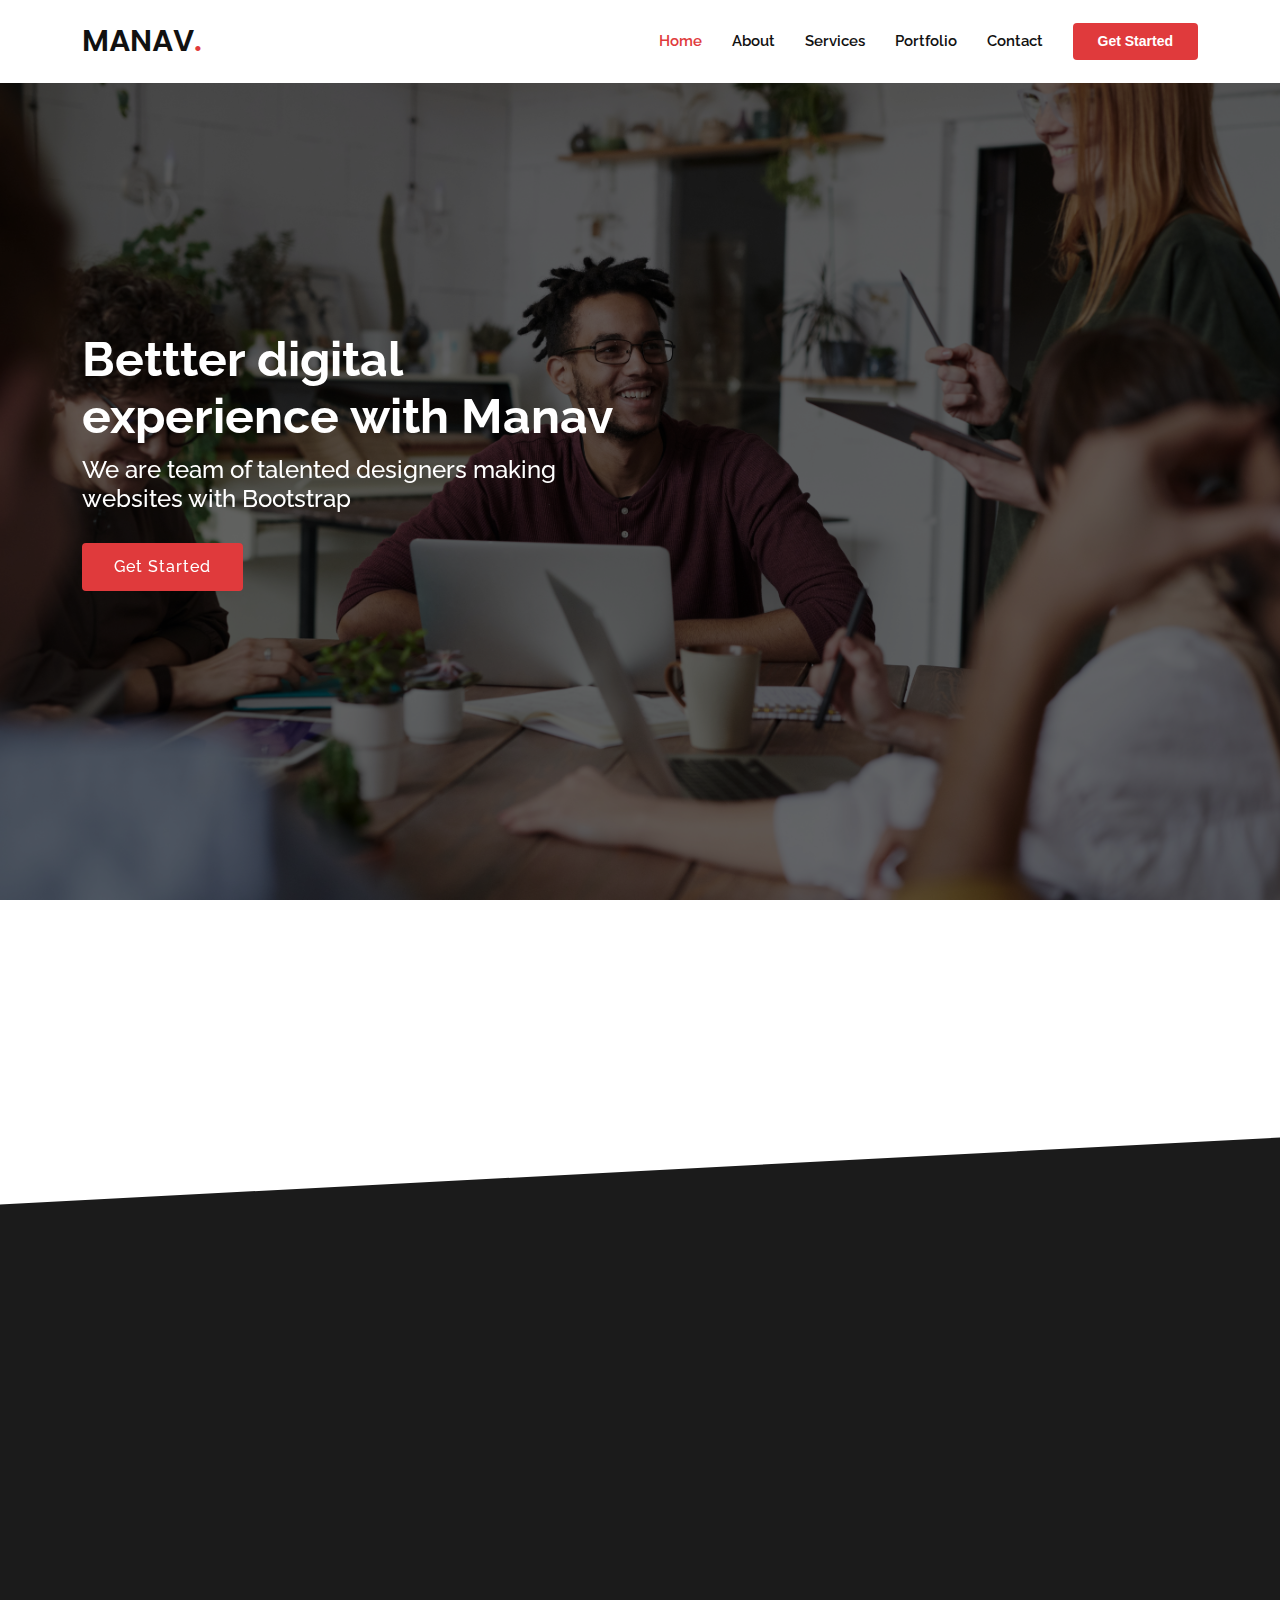
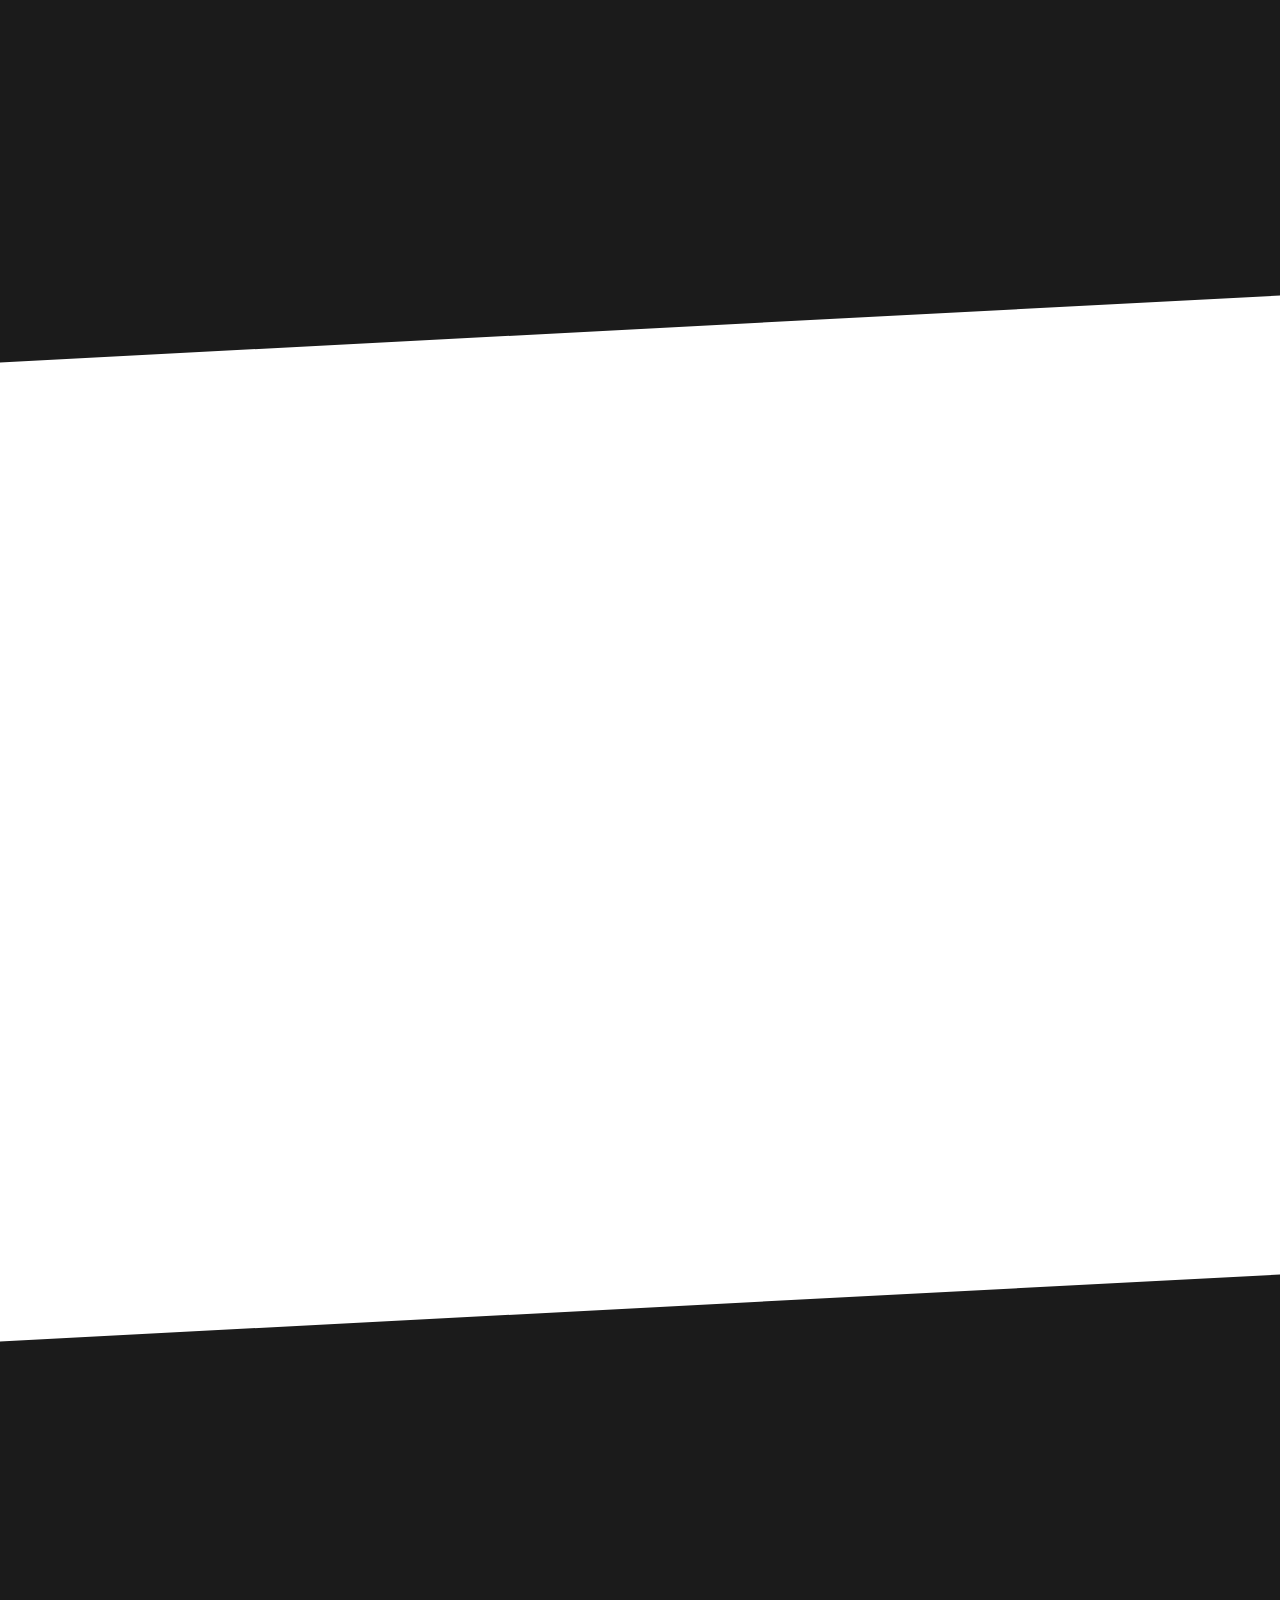
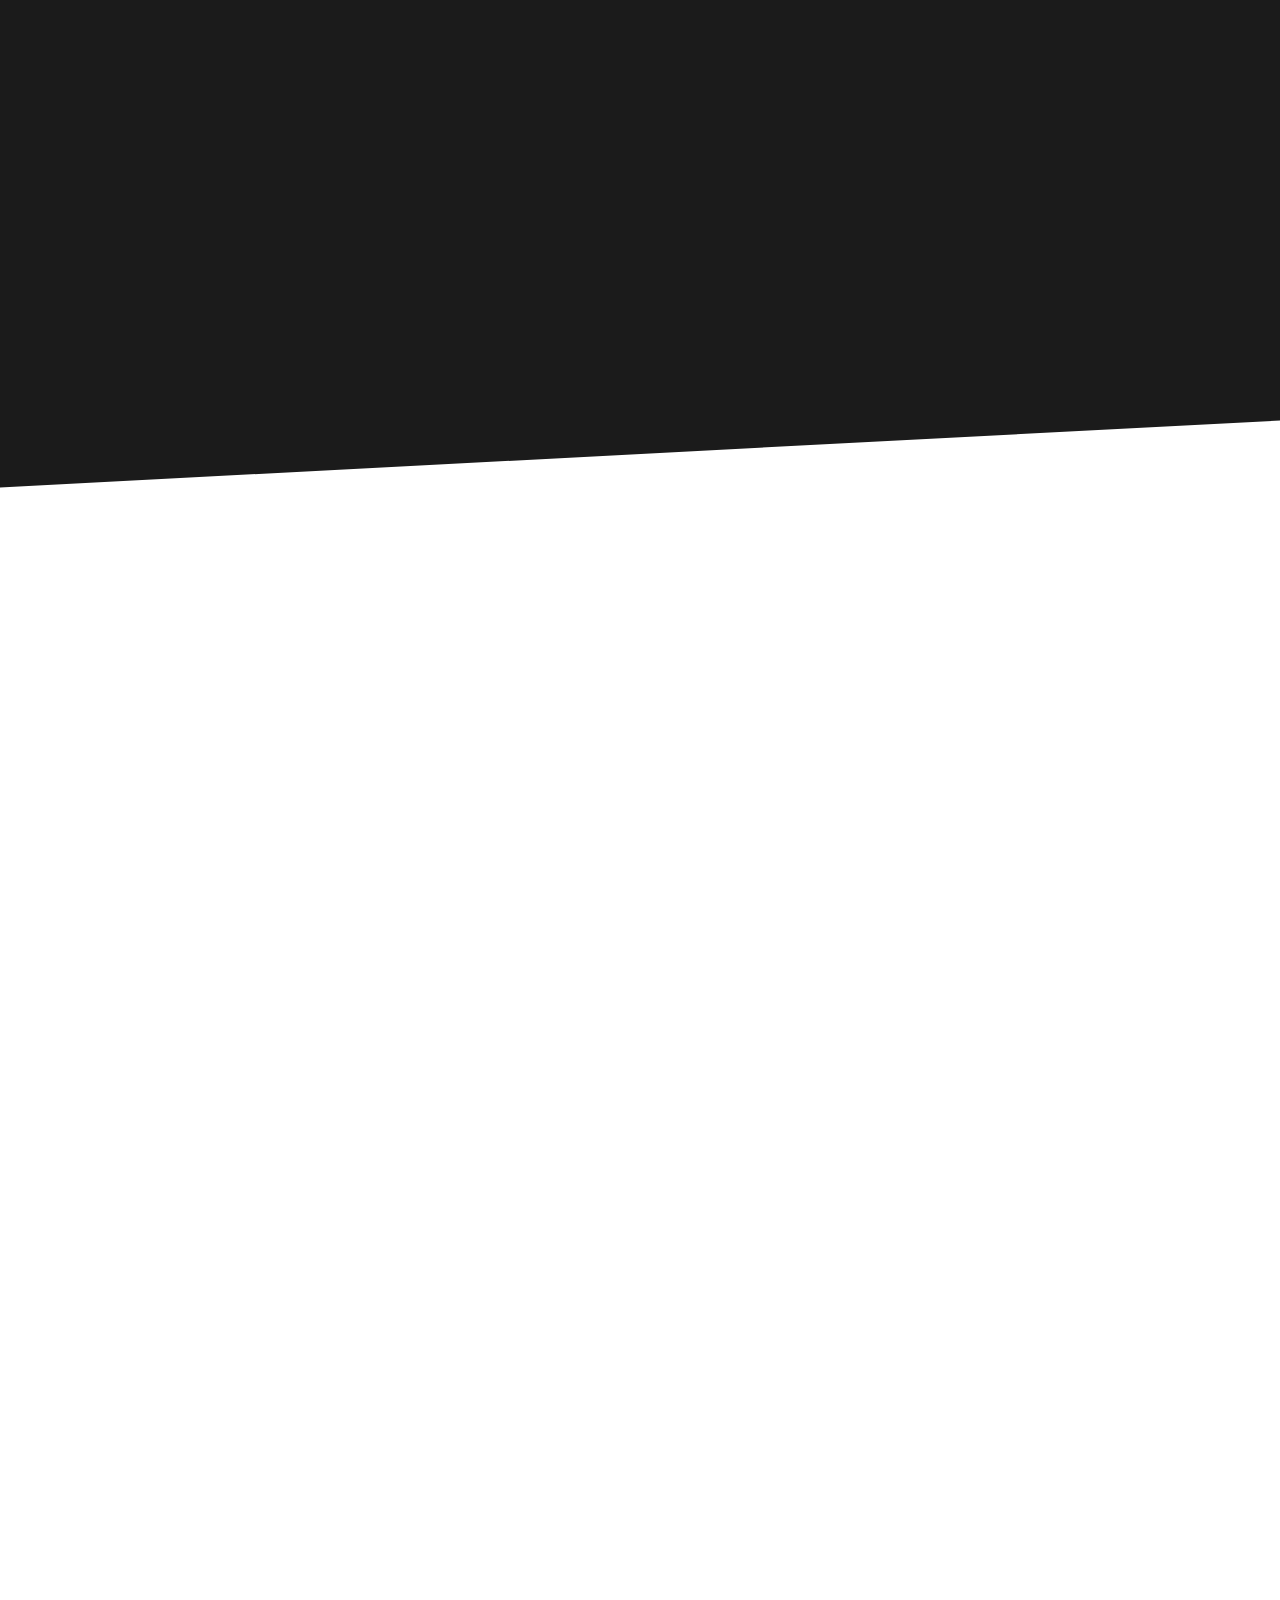
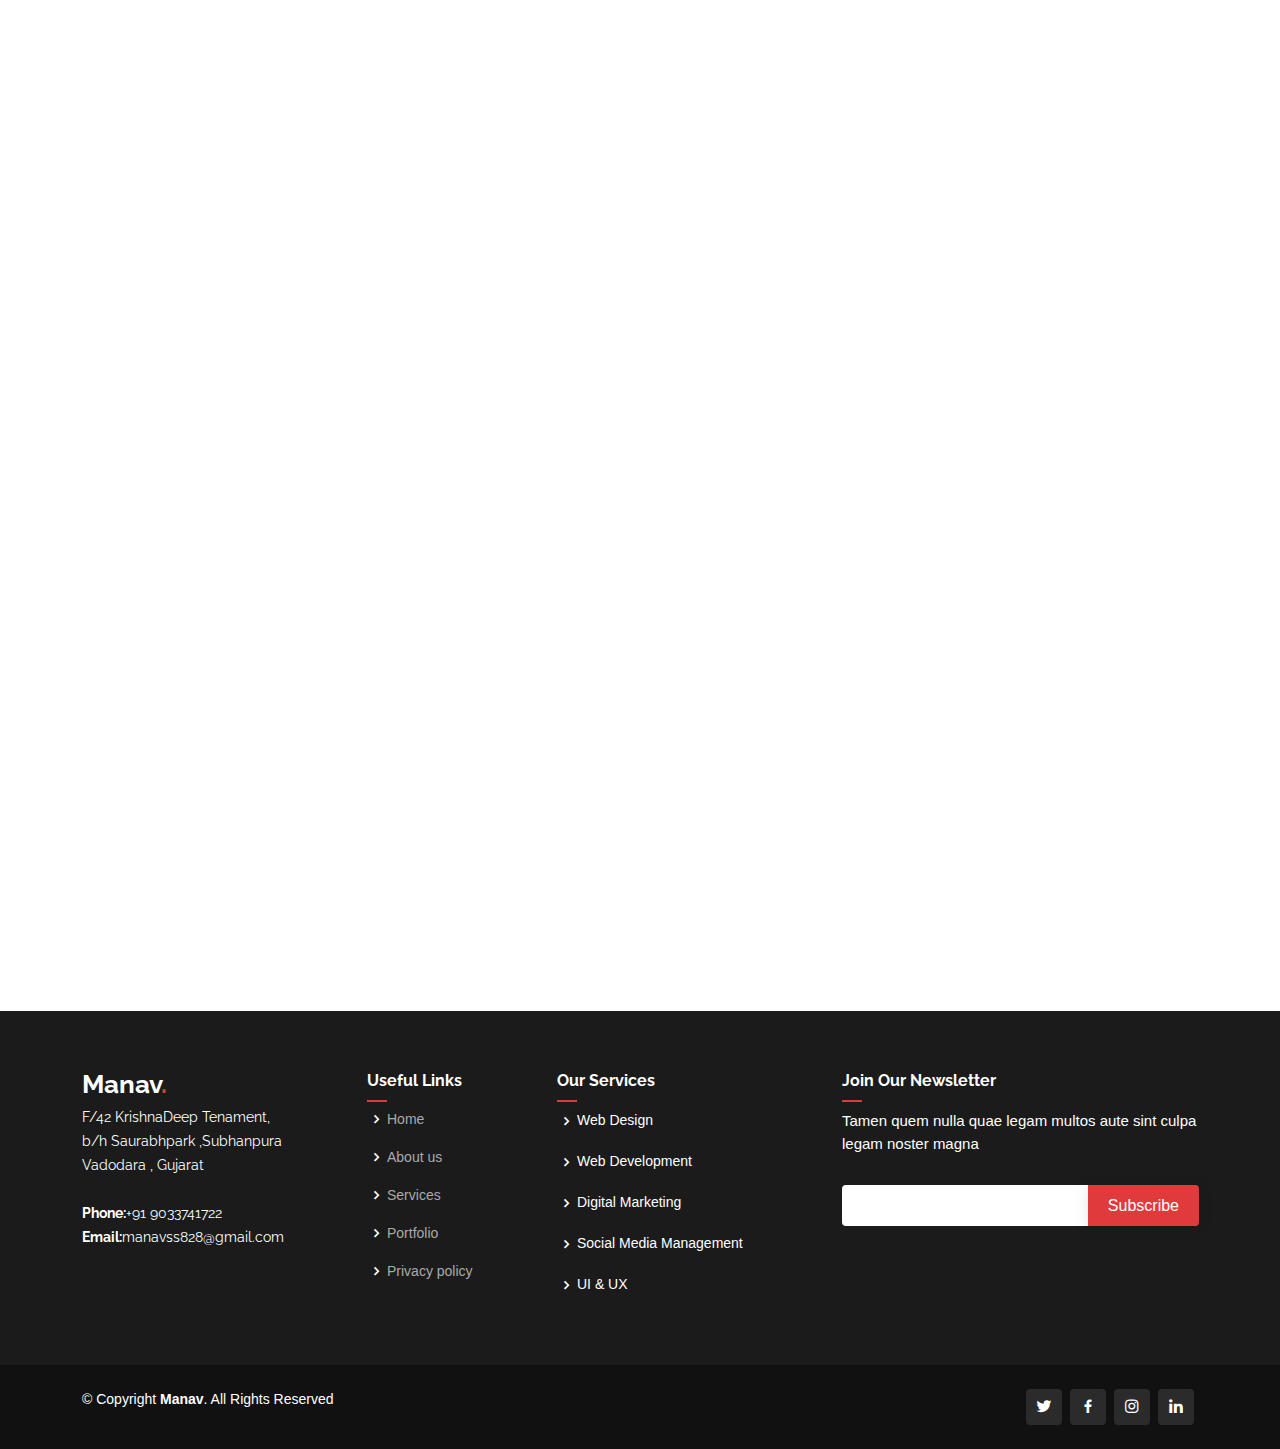
==== commit 40946298: "Update index.html" ====
--- a/index.html
+++ b/index.html
@@ -237,9 +237,9 @@
 
           <div class="content col-xl-8 d-flex align-items-stretch">
             <div class="content">
-              <h3>Why Us</h3>
+              <h3>Why Me</h3>
               <p>
-                By choosing to partner with Manav, you can be guaranteed to have a full-functioning website that
+                By choosing to partner Manav, you can be guaranteed to have a full-functioning website that
                 will
                 effectively reach your targeted audience and help increase your company’s online profile.<br> Availing
                 any
--- a/assets/css/style.css
+++ b/assets/css/style.css
@@ -366,7 +366,7 @@
 #hero {
   width: 100%;
   height: 100vh;
-  background: url("../img/hero-bg.jpg") top center no-repeat;
+  background: url("../img/mainbg.jpg") top center no-repeat;
   background-size: cover;
   position: relative;
   padding-top: 82px;
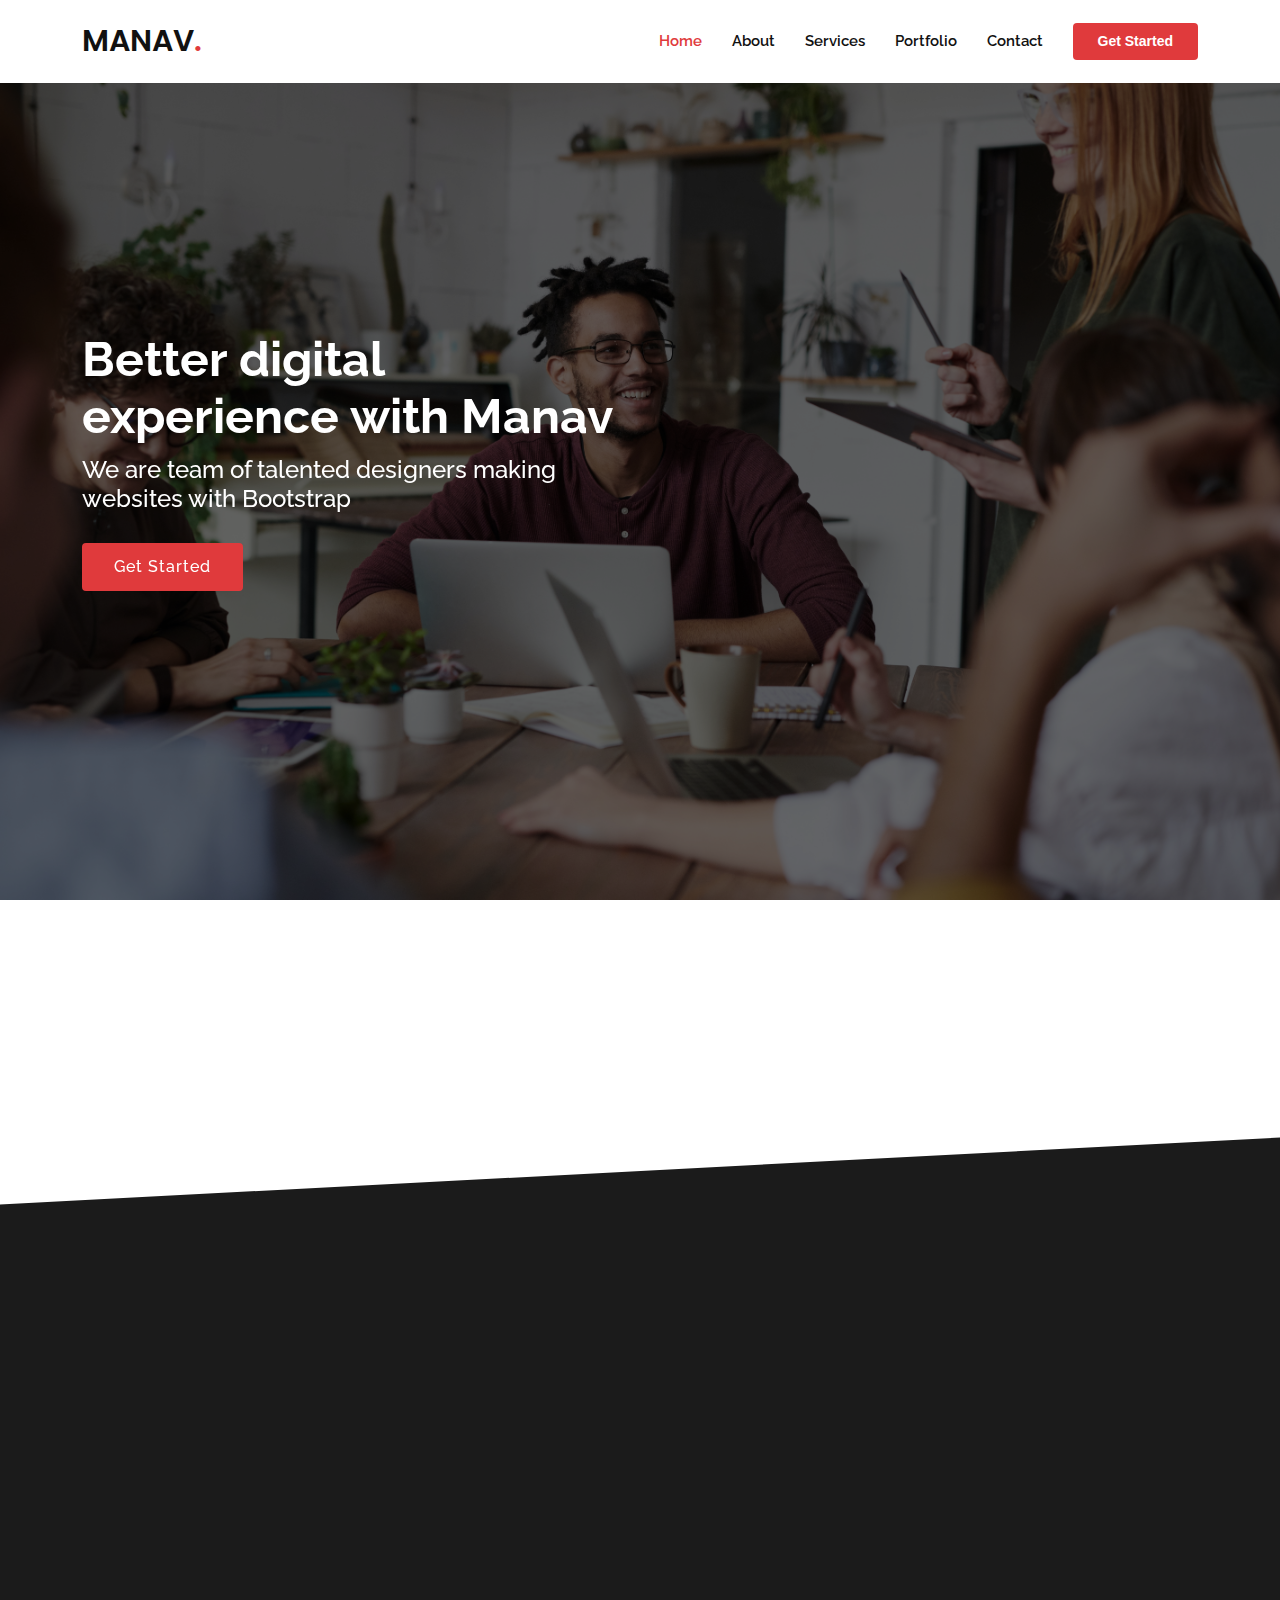
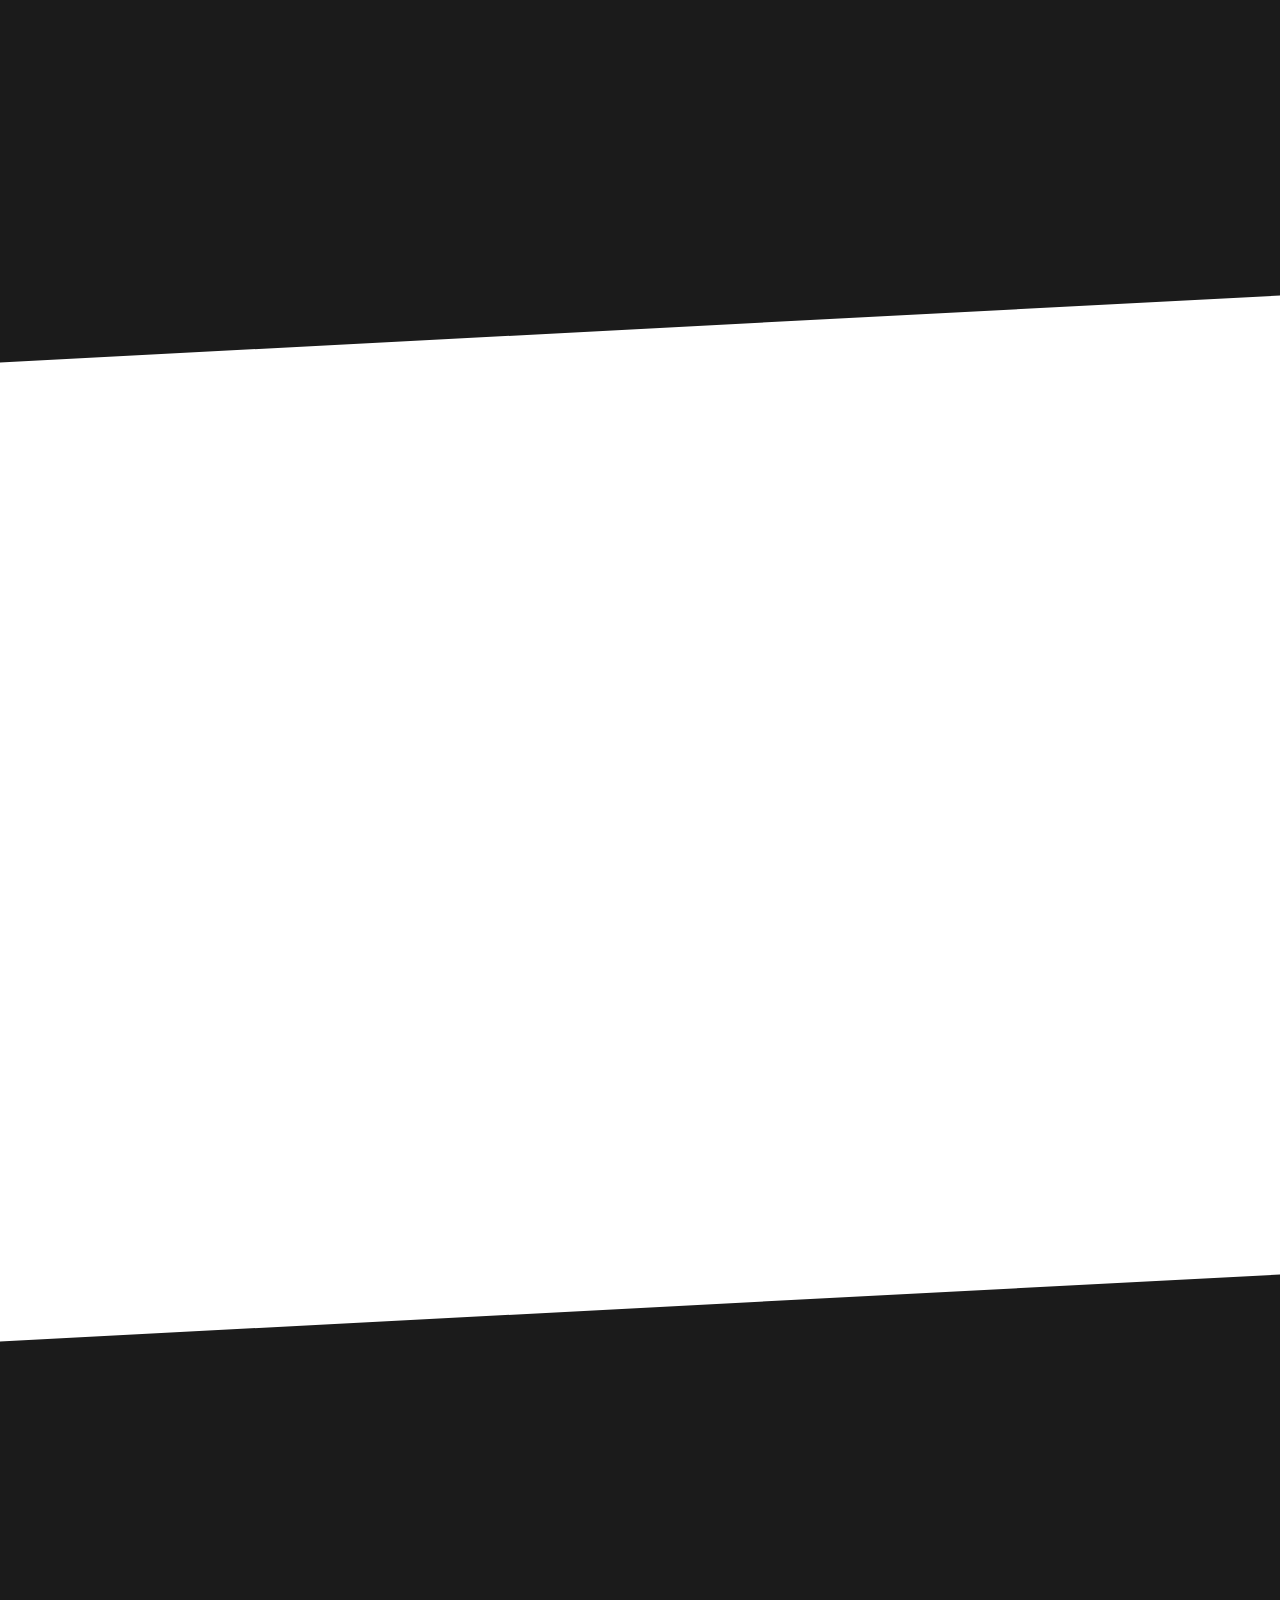
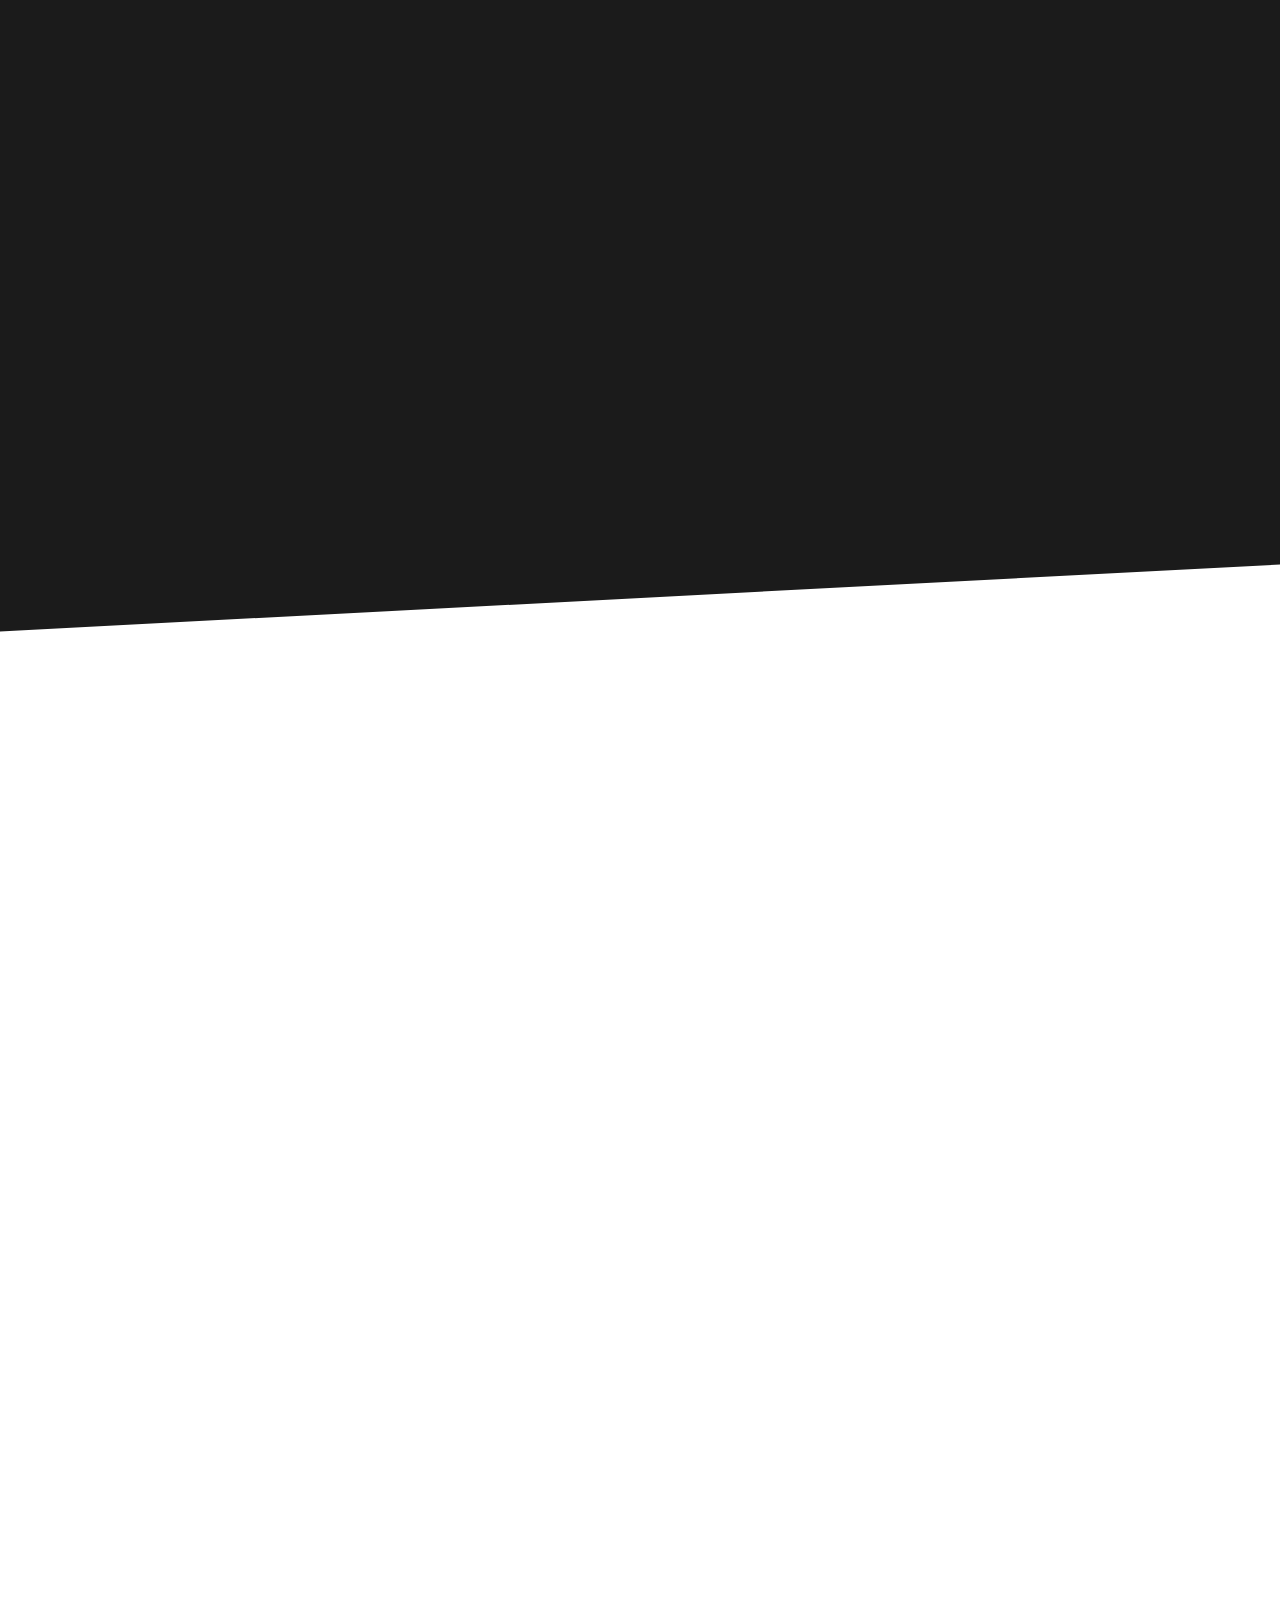
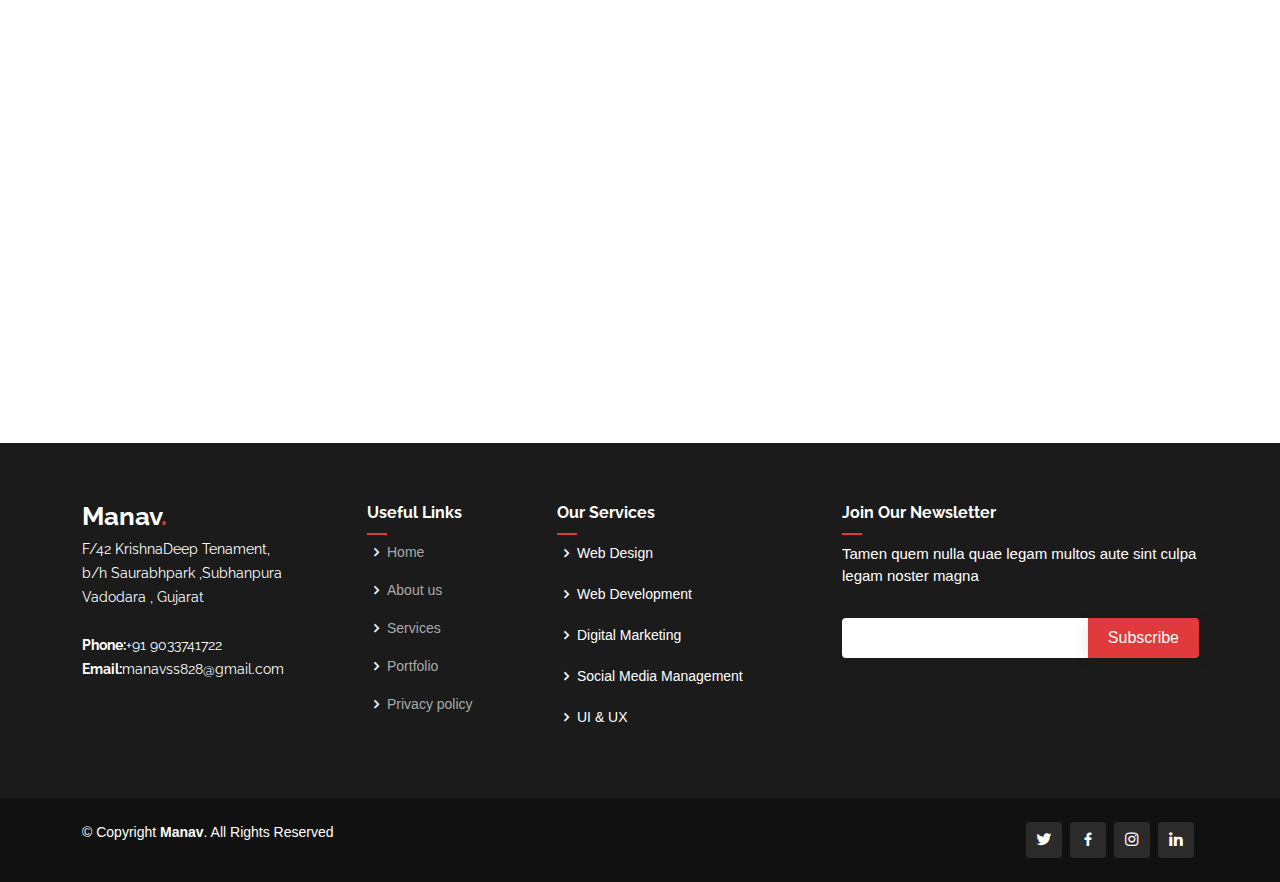
==== commit 396703f6: "Edit" ====
--- a/index.html
+++ b/index.html
@@ -67,7 +67,7 @@
     <div class="container" data-aos="zoom-out" data-aos-delay="100">
       <div class="row">
         <div class="col-xl-6">
-          <h1>Bettter digital experience with Manav</h1>
+          <h1>Better digital experience with Manav</h1>
           <h2>We are team of talented designers making websites with Bootstrap</h2>
           <a href="#about" class="btn-get-started scrollto">Get Started</a>
         </div>
@@ -109,7 +109,7 @@
             <div class="content">
               <h3>Skills</h3>
               <p>
-                I KNOW ABOUT C , C++ , JAVA , DSA , WEB DEVLOPMENT , MERN STACK , APP DEVLOPMENT WITH FLUTTER
+                I know programming languages such as C, C++, Java, and DSA, as well as MERN stack web development and Flutter app development. I can help you achieve your goals with customized solutions tailored to your specific needs. Contact me to discuss how we can take your project to the next level.
               </p>
               <a href="#" class="about-btn"><span>About us</span> <i class="bx bx-chevron-right"></i></a>
             </div>
@@ -274,8 +274,7 @@
 
         <div class="section-title">
           <h2>Services</h2>
-          <p>Magnam dolores commodi suscipit. Necessitatibus eius consequatur ex aliquid fuga eum quidem. Sit sint
-            consectetur velit. Quisquam quos quisquam cupiditate. Et nemo qui impedit suscipit alias ea.</p>
+          <p>I offer web design, social media management, digital marketing, and app development services. I create custom solutions to meet the unique needs of my clients. Let's work together to take your brand to the next level. Contact me today!</p>
         </div>
 
         <div class="row">
@@ -283,14 +282,14 @@
             <div class="icon-box" data-aos="fade-up" data-aos-delay="100">
               <i class="bi bi-briefcase"></i>
               <h4><a href="#">Web Design</a></h4>
-              <p>I can Design website</p>
+              <p>I design visually engaging and user-friendly websites that align with your brand's vision. Let's take your online presence to the next level.</p>
             </div>
           </div>
           <div class="col-md-6">
             <div class="icon-box" data-aos="fade-up" data-aos-delay="100">
               <i class="bi bi-briefcase"></i>
               <h4><a href="#">Web Development</a></h4>
-              <p>I can devlop website from scratch</p>
+              <p>I develop websites that are fast, secure, and easy to navigate. Let me create a custom solution for your online needs.</p>
             </div>
           </div>
 
@@ -298,28 +297,28 @@
             <div class="icon-box" data-aos="fade-up" data-aos-delay="200">
               <i class="bi bi-card-checklist"></i>
               <h4><a href="">Social Media Management</a></h4>
-              <p>I can handle your social media account</p>
-            </div>
-          </div>
-          <div class="col-md-6 mt-4 mt-md-0">
+              <p>I handle social media management to increase your brand visibility and engagement. Contact me to take your social media presence to the next level!</p>
+            </div>
+          </div>
+<!--           <div class="col-md-6 mt-4 mt-md-0">
             <div class="icon-box" data-aos="fade-up" data-aos-delay="300">
               <i class="bi bi-bar-chart"></i>
               <h4><a href="#">UI & UX</a></h4>
               <p>I can also design app and website</p>
             </div>
-          </div>
+          </div> -->
           <div class="col-md-6 mt-4 mt-md-0">
             <div class="icon-box" data-aos="fade-up" data-aos-delay="400">
               <i class="bi bi-binoculars"></i>
               <h4><a href="#">Digital Marketing</a></h4>
-              <p>I can run Ads on facebook , google ads etc.</p>
+              <p>Increase your brand's visibility and engagement with my digital marketing services. Let's create campaigns that resonate with your target audience.</p>
             </div>
           </div>
           <div class="col-md-6 mt-4 mt-md-0">
             <div class="icon-box" data-aos="fade-up" data-aos-delay="400">
               <i class="bi bi-binoculars"></i>
               <h4><a href="#">App Development</a></h4>
-              <p>I can make Apps in flutter</p>
+              <p>I create custom apps that are visually stunning and intuitive. Let's discuss how we can take your business to the next level with a custom app.</p>
             </div>
           </div>
           <!-- <div class="col-md-6 mt-4 mt-md-0">
@@ -384,7 +383,7 @@
               <div class="portfolio-wrap">
                 <img src="assets/img/portfolio/coffee.png" class="img-fluid" alt="">
                 <div class="portfolio-info">
-                  <h4>Notes Tacking Website</h4>
+                  <h4>Coffee Shop Website</h4>
                   <p>React JS</p>
                   <div class="portfolio-links">
                     <a href="assets/img/portfolio/coffee.png" data-gallery="portfolioGallery" class="portfolio-lightbox"
@@ -566,7 +565,7 @@
     </section><!-- End Portfolio Section -->
 
     <!-- ======= Testimonials Section ======= -->
-    <section id="testimonials" class="testimonials">
+<!--     <section id="testimonials" class="testimonials">
       <div class="container" data-aos="fade-up">
         <div class="section-title">
           <h2>Testimonials</h2>
@@ -591,8 +590,9 @@
                   </p>
                 </div>
               </div>
-            </div><!-- End testimonial item -->
-
+            </div> -->
+            <!-- End testimonial item -->
+<!-- 
             <div class="swiper-slide">
               <div class="testimonial-wrap">
                 <div class="testimonial-item">
@@ -607,8 +607,9 @@
                   </p>
                 </div>
               </div>
-            </div><!-- End testimonial item -->
-
+            </div> -->
+    <!-- End testimonial item -->
+<!-- 
             <div class="swiper-slide">
               <div class="testimonial-wrap">
                 <div class="testimonial-item">
@@ -623,9 +624,10 @@
                   </p>
                 </div>
               </div>
-            </div><!-- End testimonial item -->
-
-            <div class="swiper-slide">
+            </div> -->
+    <!-- End testimonial item -->
+
+<!--             <div class="swiper-slide">
               <div class="testimonial-wrap">
                 <div class="testimonial-item">
                   <img src="assets/img/testimonials/testimonials-4.jpg" class="testimonial-img" alt="">
@@ -639,9 +641,10 @@
                   </p>
                 </div>
               </div>
-            </div><!-- End testimonial item -->
-
-            <div class="swiper-slide">
+            </div> -->
+    <!-- End testimonial item -->
+
+<!--             <div class="swiper-slide">
               <div class="testimonial-wrap">
                 <div class="testimonial-item">
                   <img src="assets/img/testimonials/testimonials-5.jpg" class="testimonial-img" alt="">
@@ -655,14 +658,16 @@
                   </p>
                 </div>
               </div>
-            </div><!-- End testimonial item -->
-
+            </div> -->
+<!--     End testimonial item -->
+<!-- 
           </div>
           <div class="swiper-pagination"></div>
         </div>
 
       </div>
-    </section><!-- End Testimonials Section -->
+    </section> -->
+<!-- End Testimonials Section -->
 
     <!-- ======= Pricing Section ======= -->
     <!-- <section id="pricing" class="pricing section-bg">
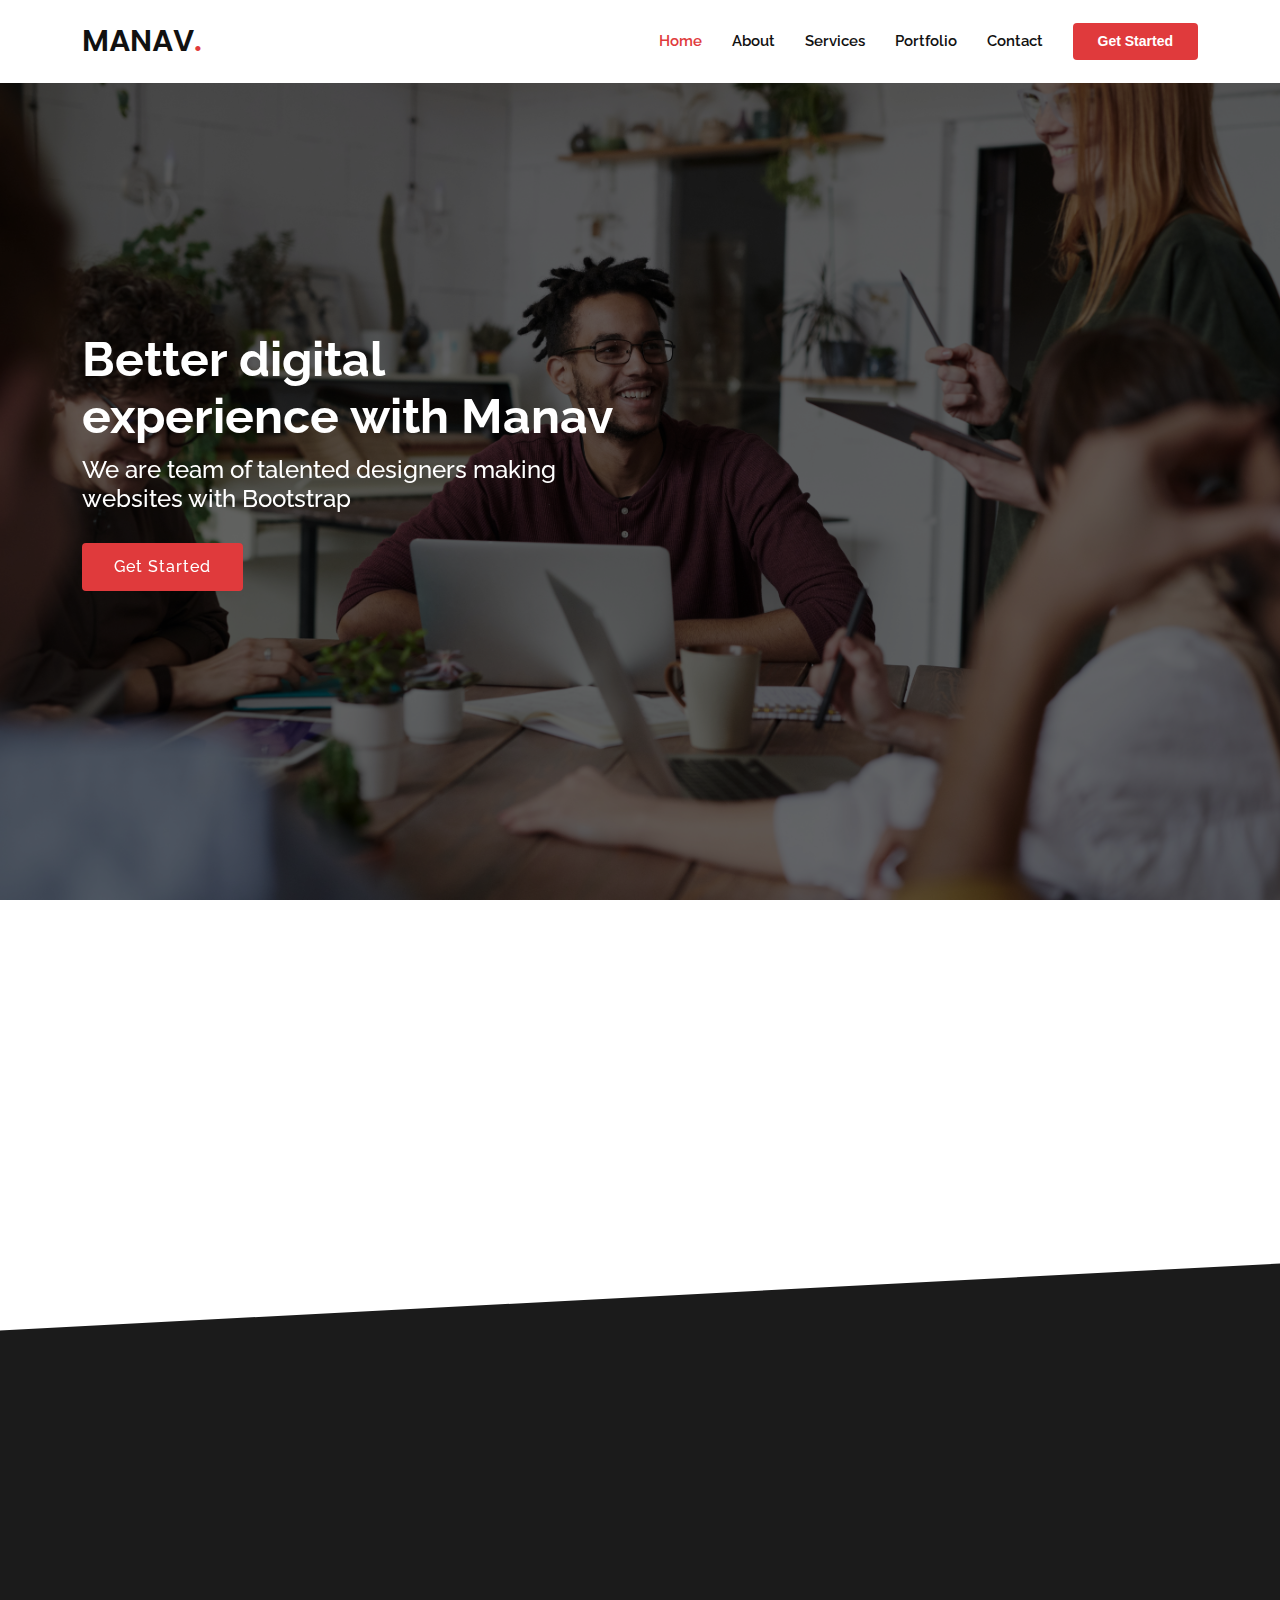
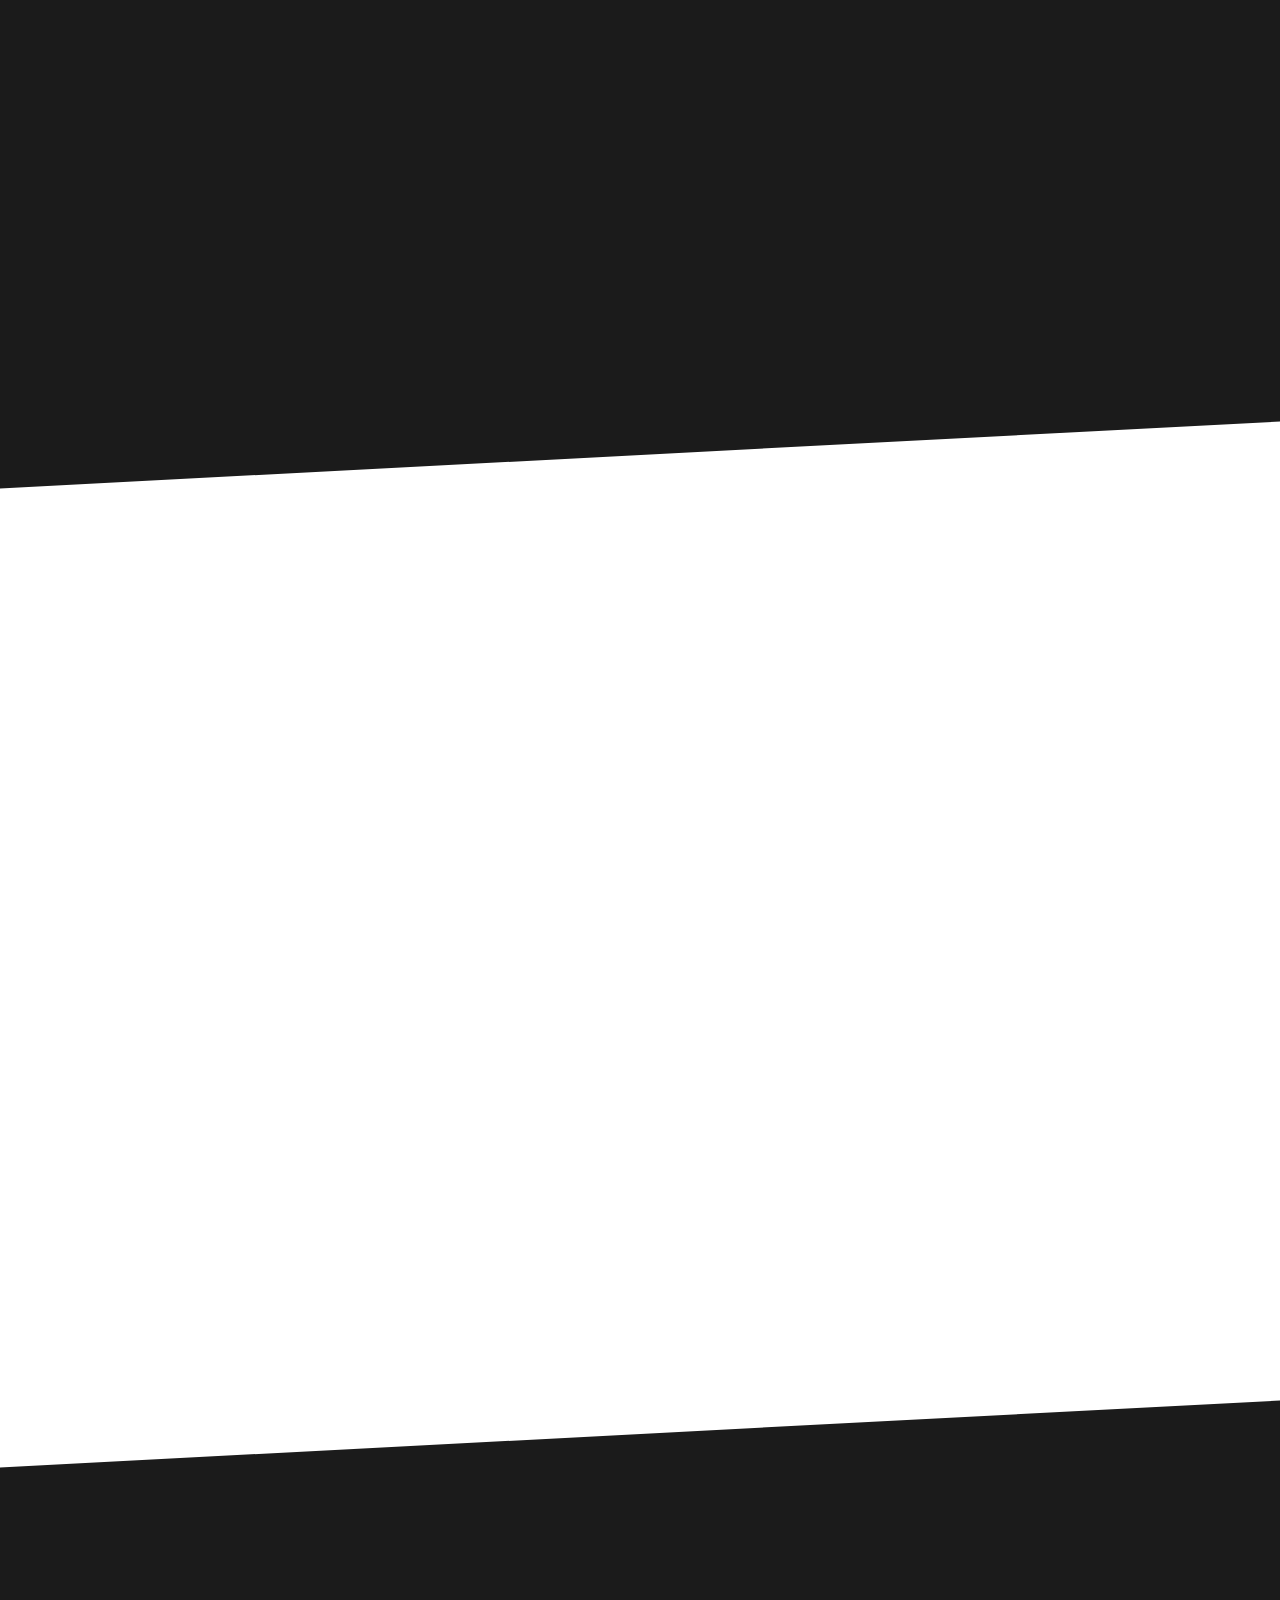
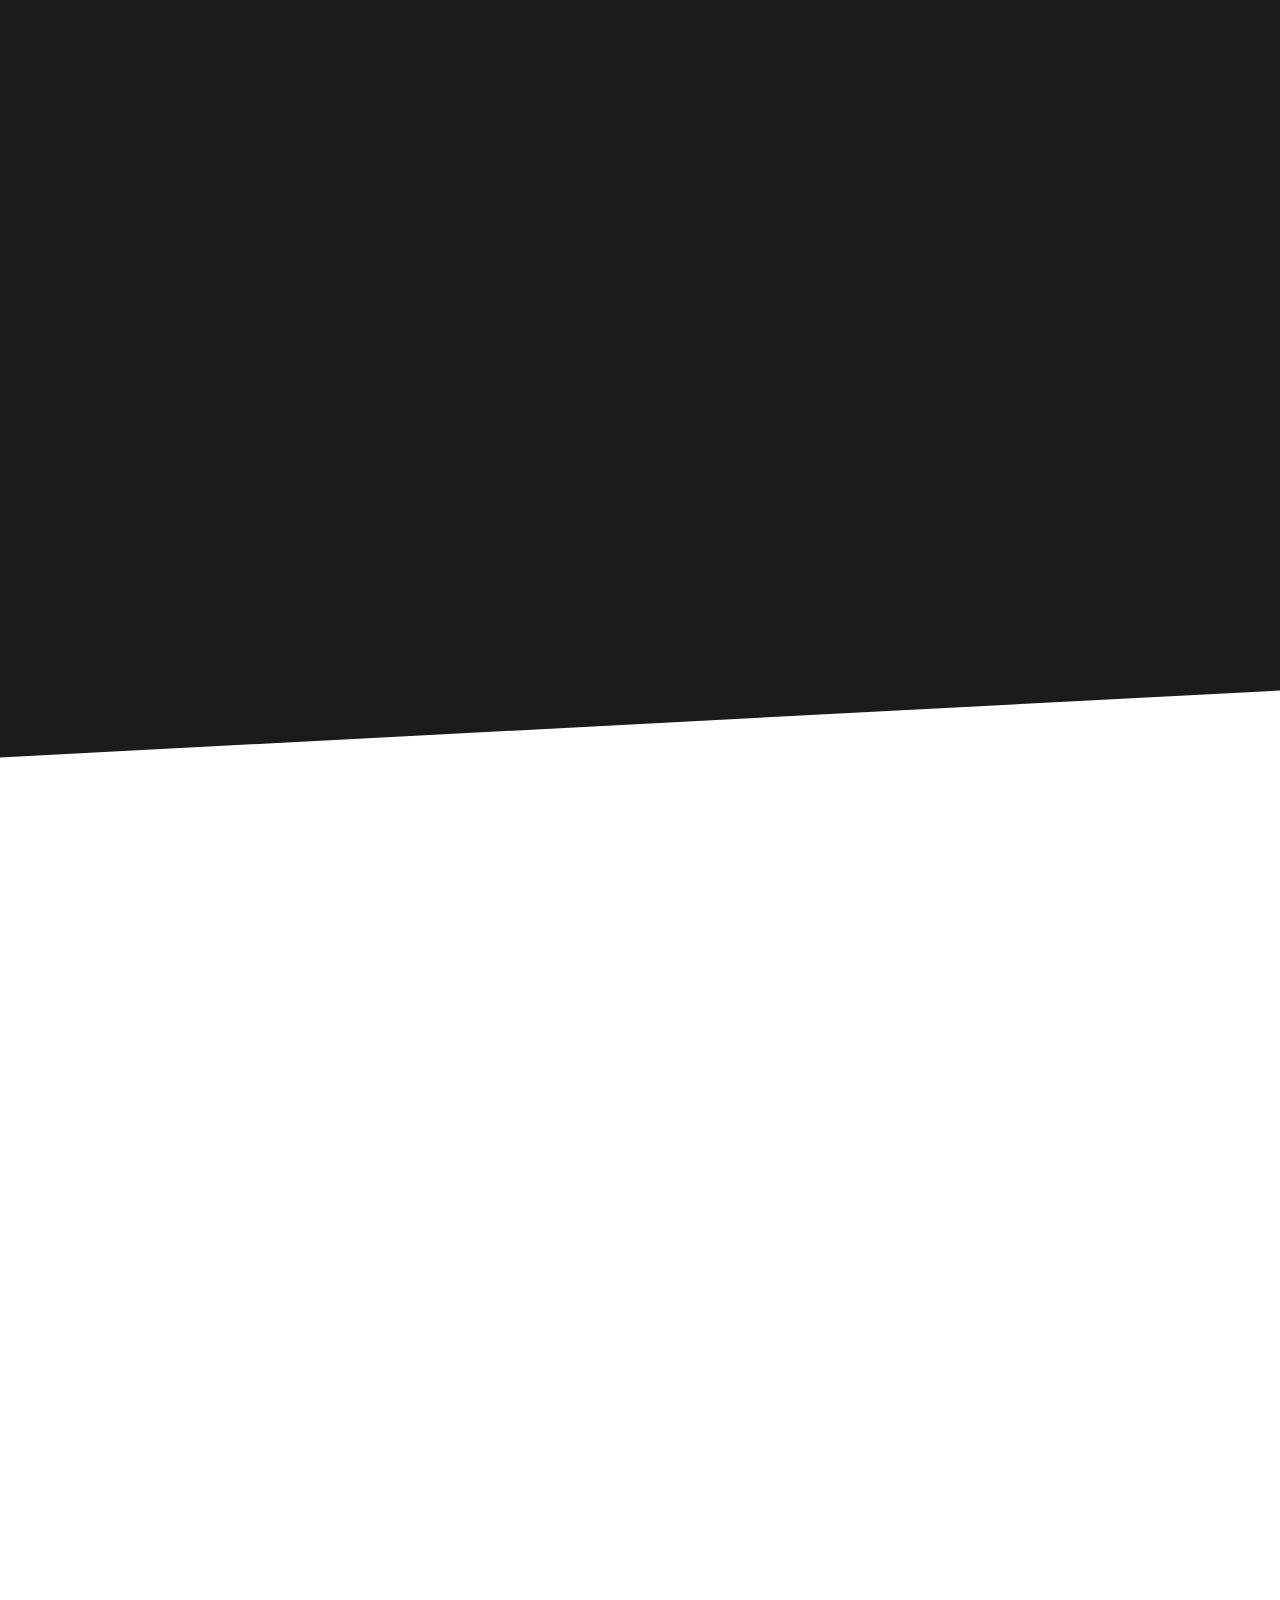
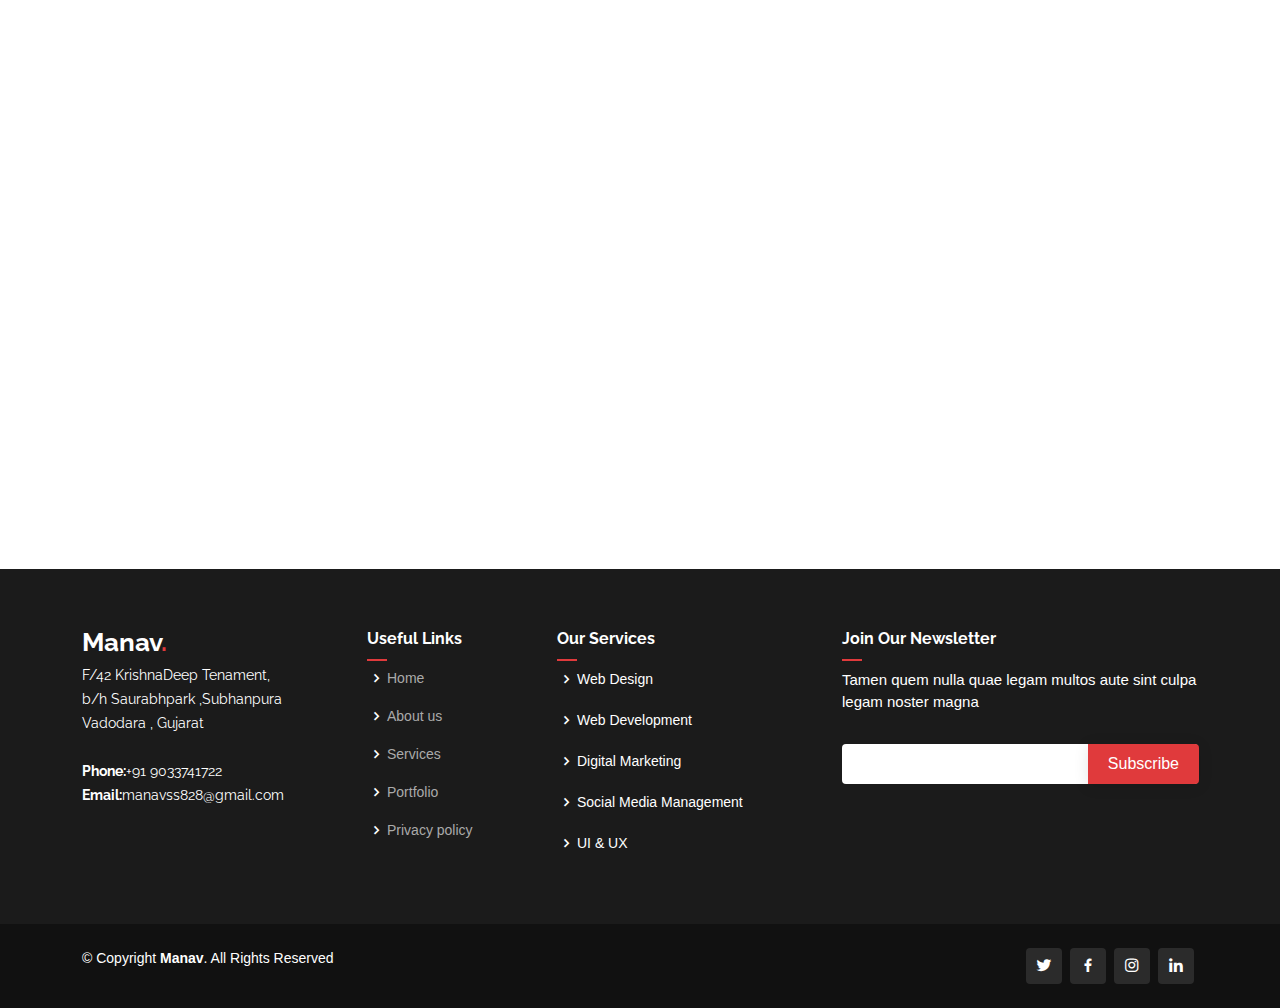
==== commit dc41d545: "Update index.html" ====
--- a/index.html
+++ b/index.html
@@ -84,8 +84,8 @@
 
         <div class="clients-slider swiper">
           <div class="swiper-wrapper align-items-center">
-            <div class="swiper-slide"><img src="assets/img/clients/client-1.png" class="img-fluid" alt=""></div>
-            <div class="swiper-slide"><img src="assets/img/clients/client-2.png" class="img-fluid" alt=""></div>
+            <div class="swiper-slide"><img src="assets/img/clients/client-1.png" class="img" alt=""></div>
+            <div class="swiper-slide"><img src="assets/img/clients/client-2.png" class="img" alt=""></div>
             <div class="swiper-slide"><img src="assets/img/clients/client-3.png" class="img-fluid" alt=""></div>
             <div class="swiper-slide"><img src="assets/img/clients/client-4.png" class="img-fluid" alt=""></div>
             <div class="swiper-slide"><img src="assets/img/clients/client-5.png" class="img-fluid" alt=""></div>
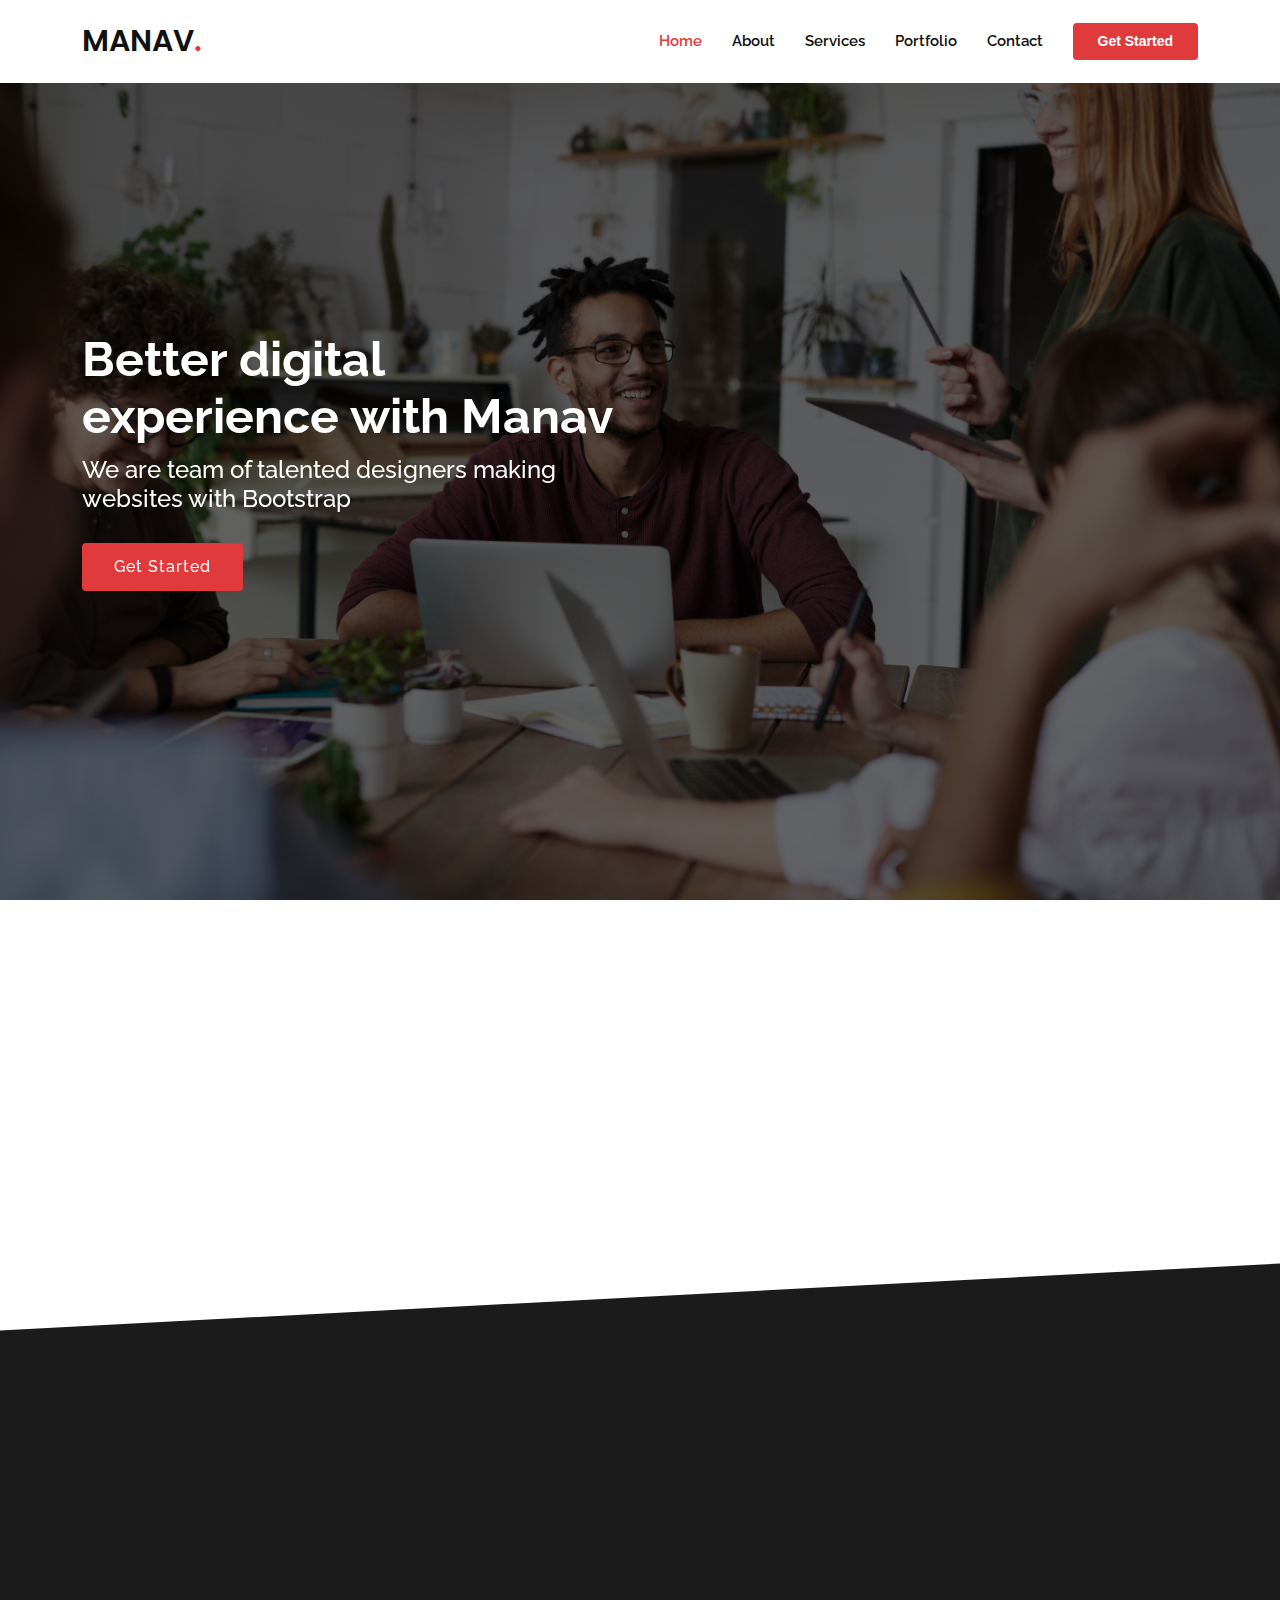
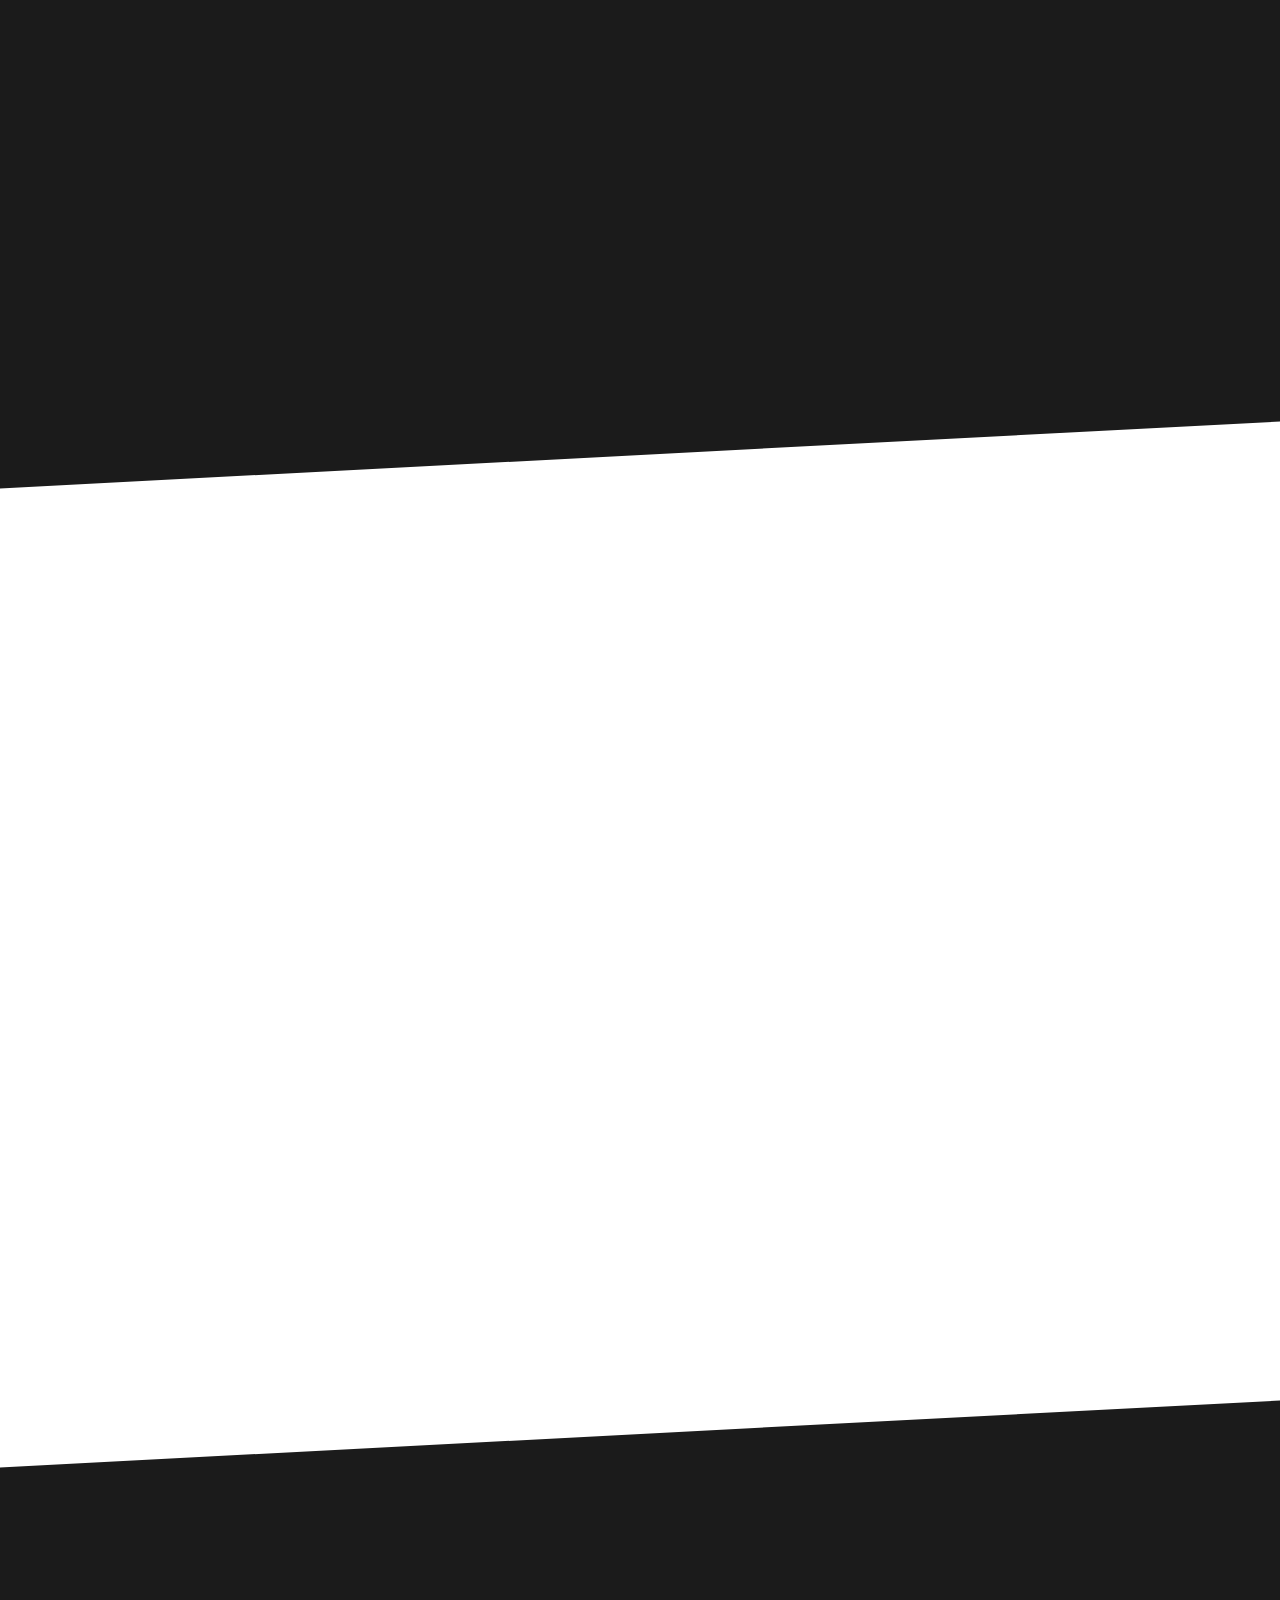
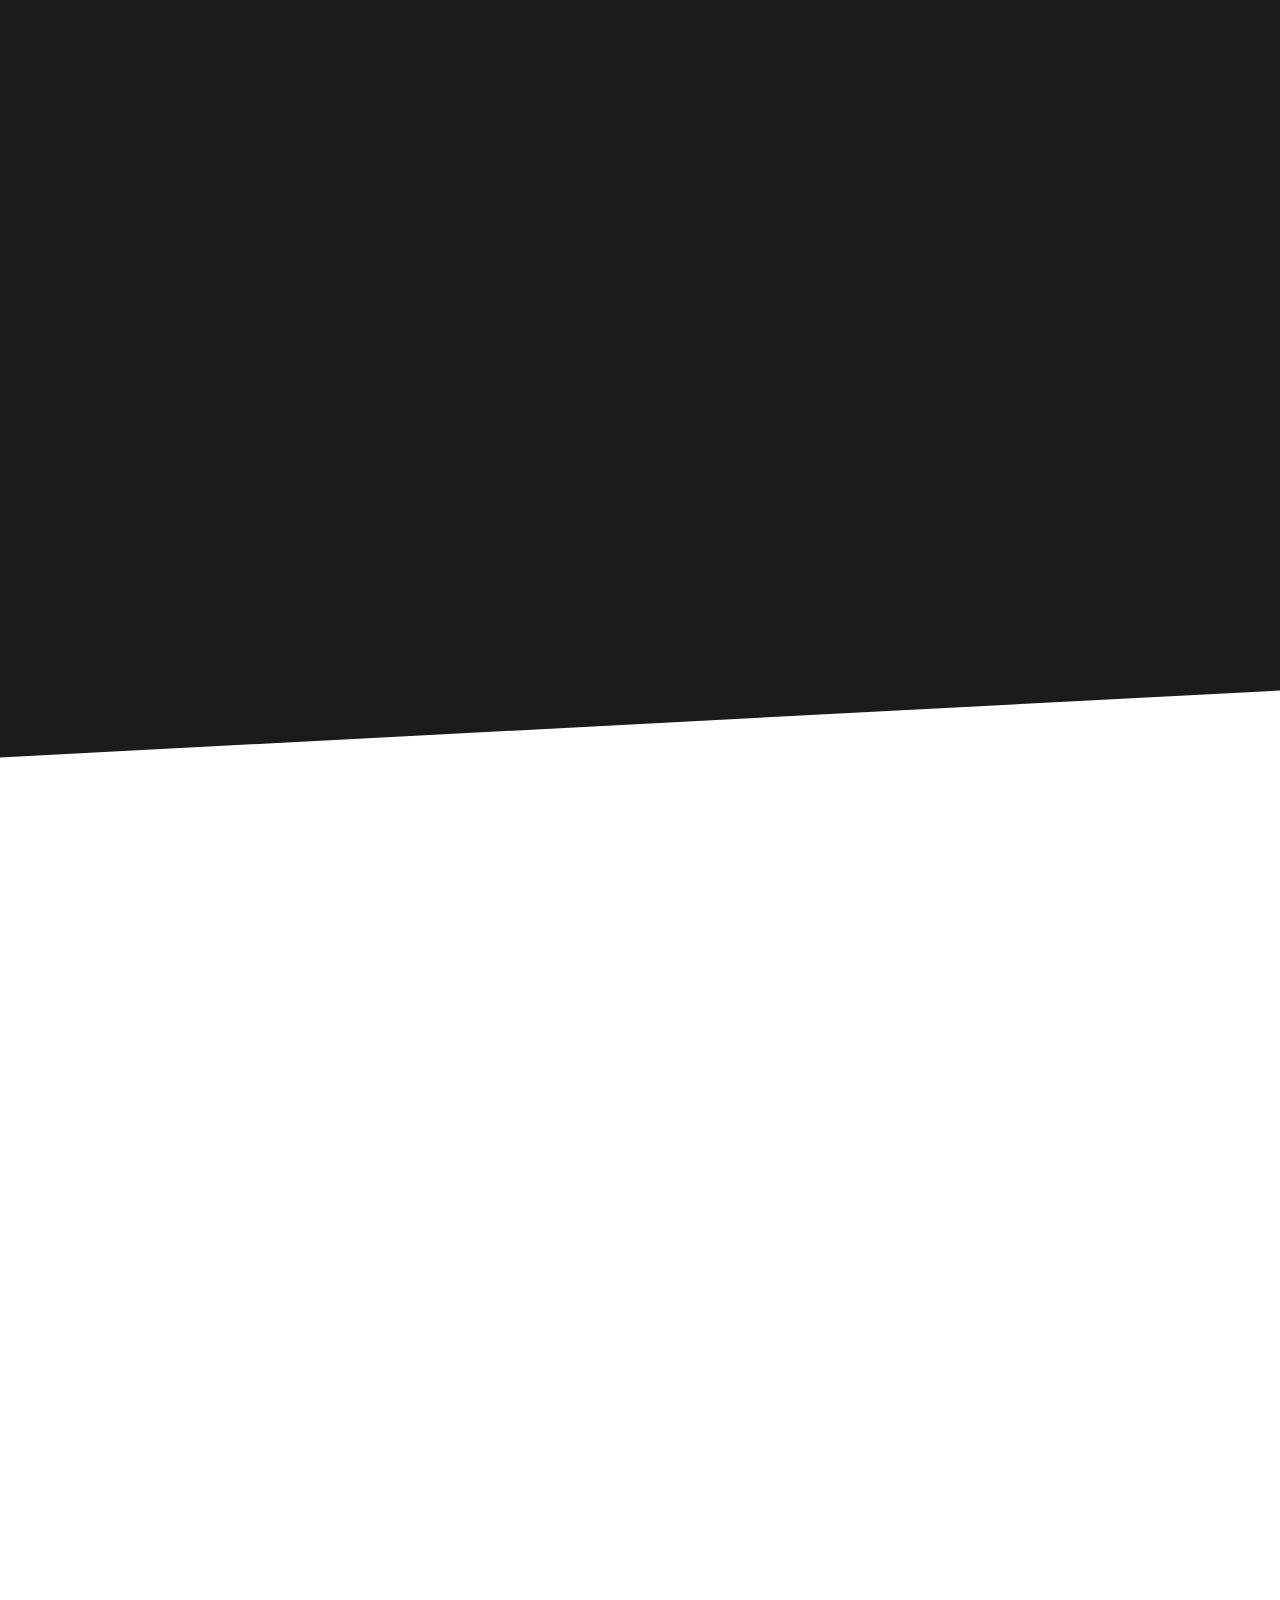
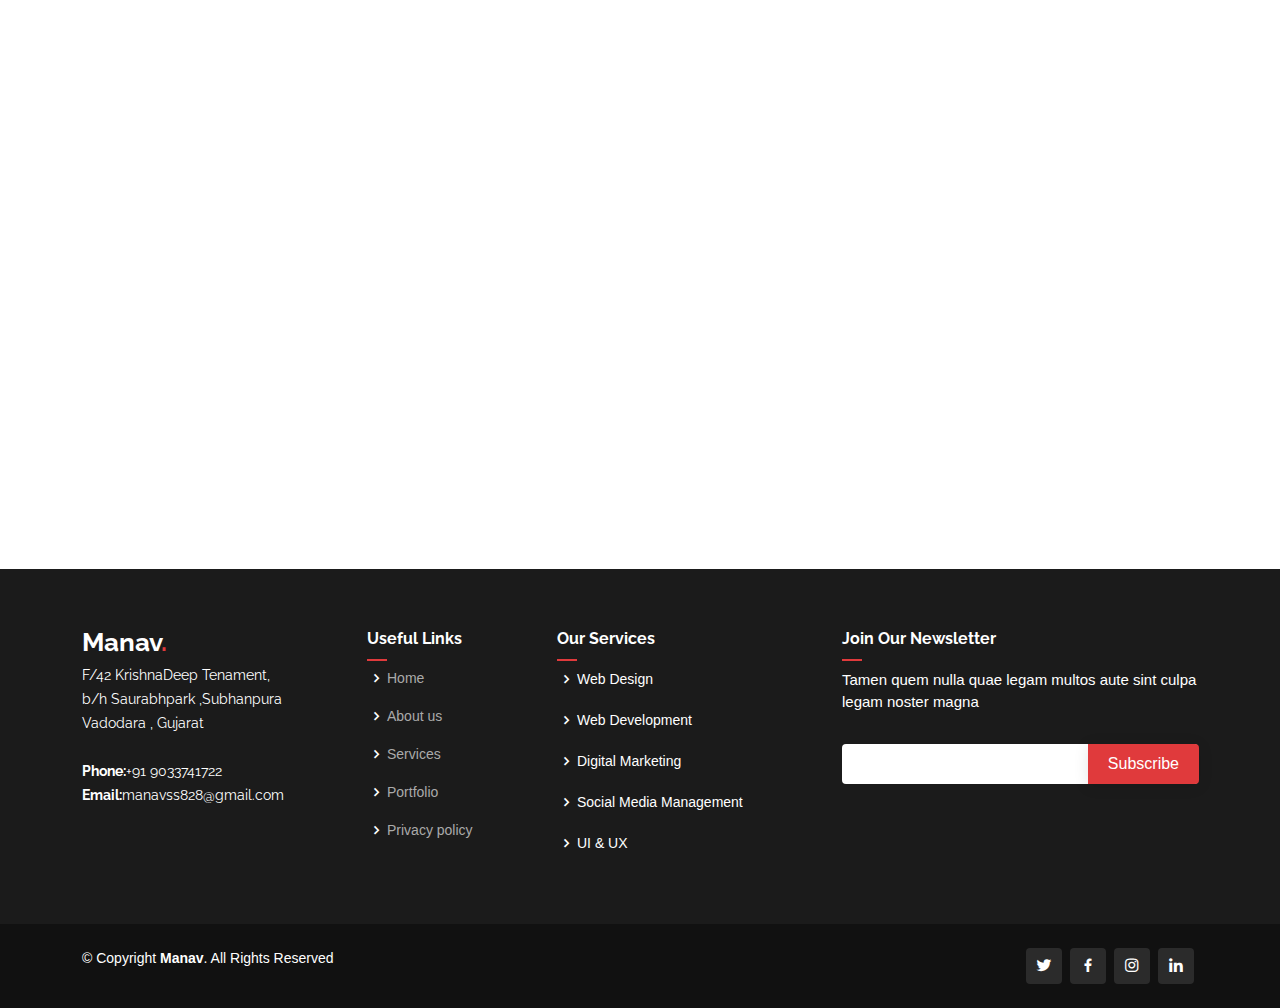
==== commit 2cde87e3: "new" ====
--- a/index.html
+++ b/index.html
@@ -268,7 +268,7 @@
       </div>
     </section><!-- End Tabs Section -->
 
-    <!-- ======= Services Section ======= -->
+    <!-- ======= Services  Section ======= -->
     <section id="services" class="services section-bg ">
       <div class="container" data-aos="fade-up">
 
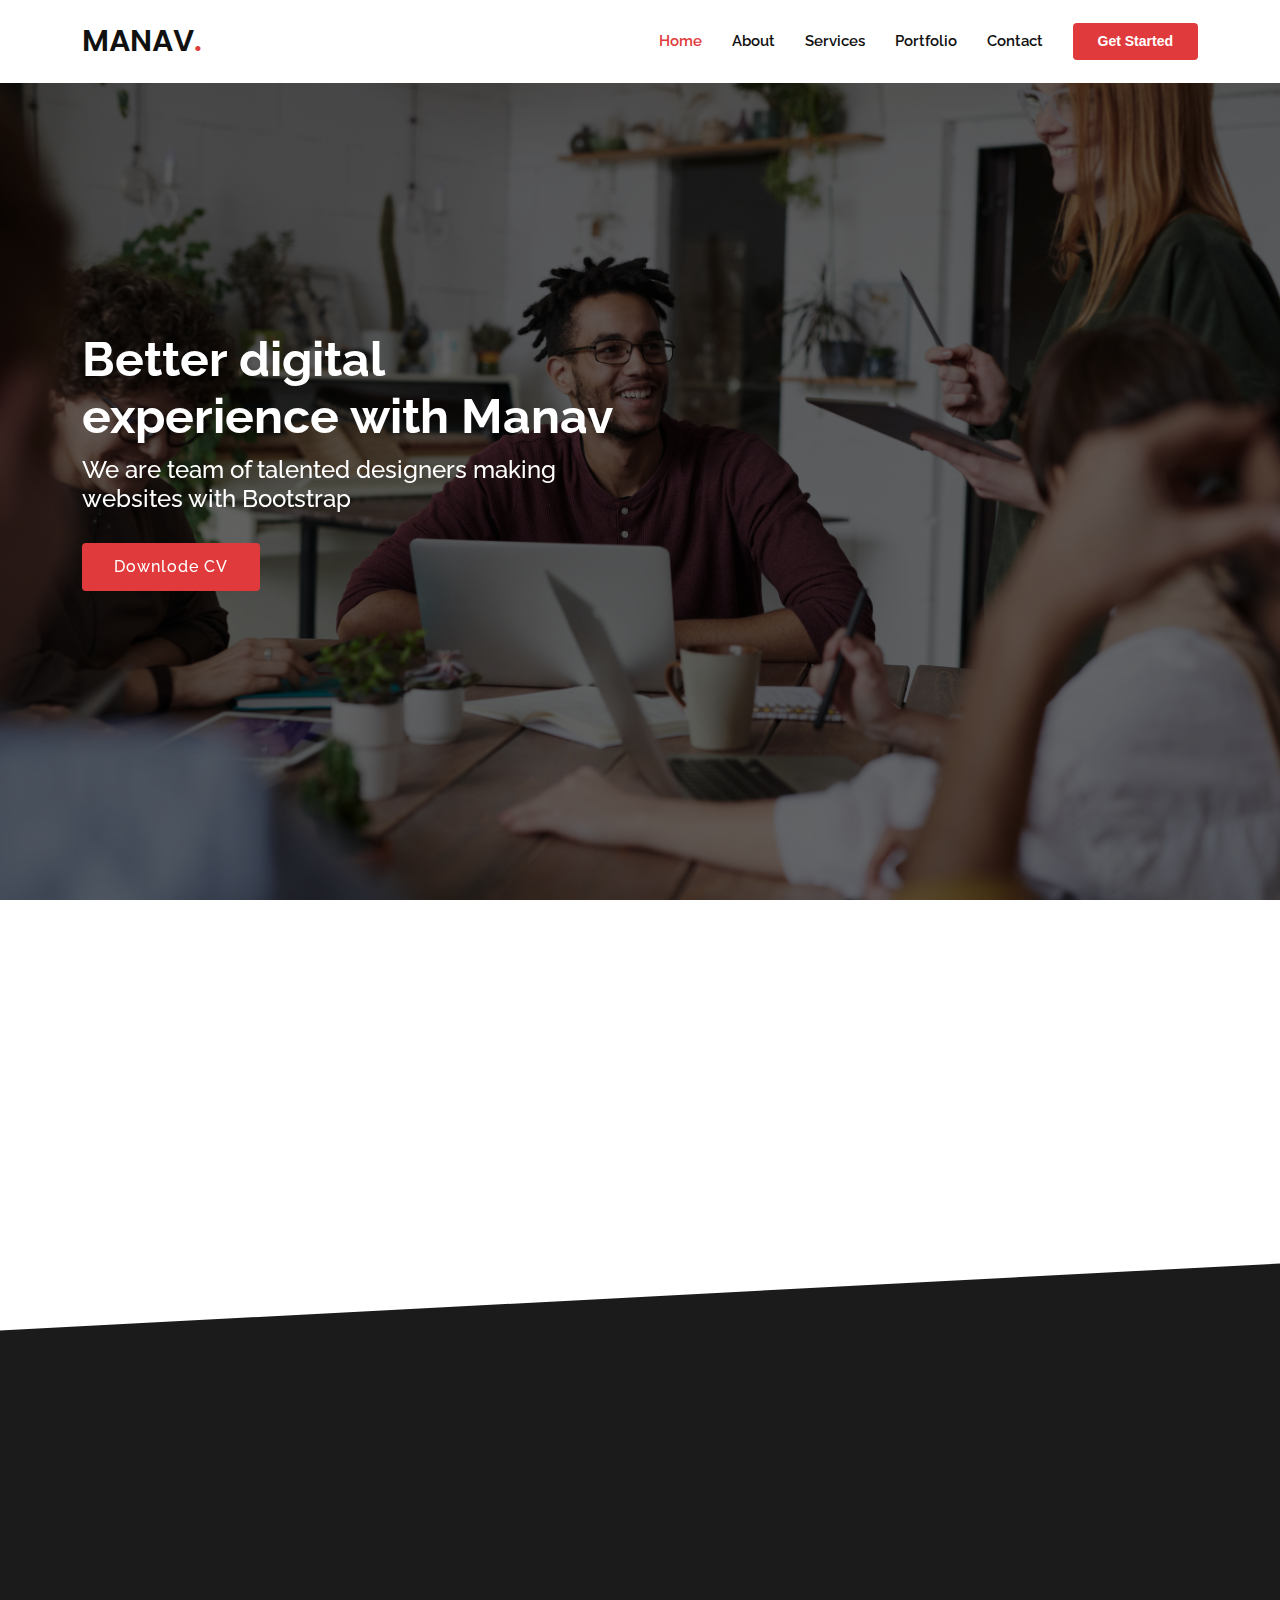
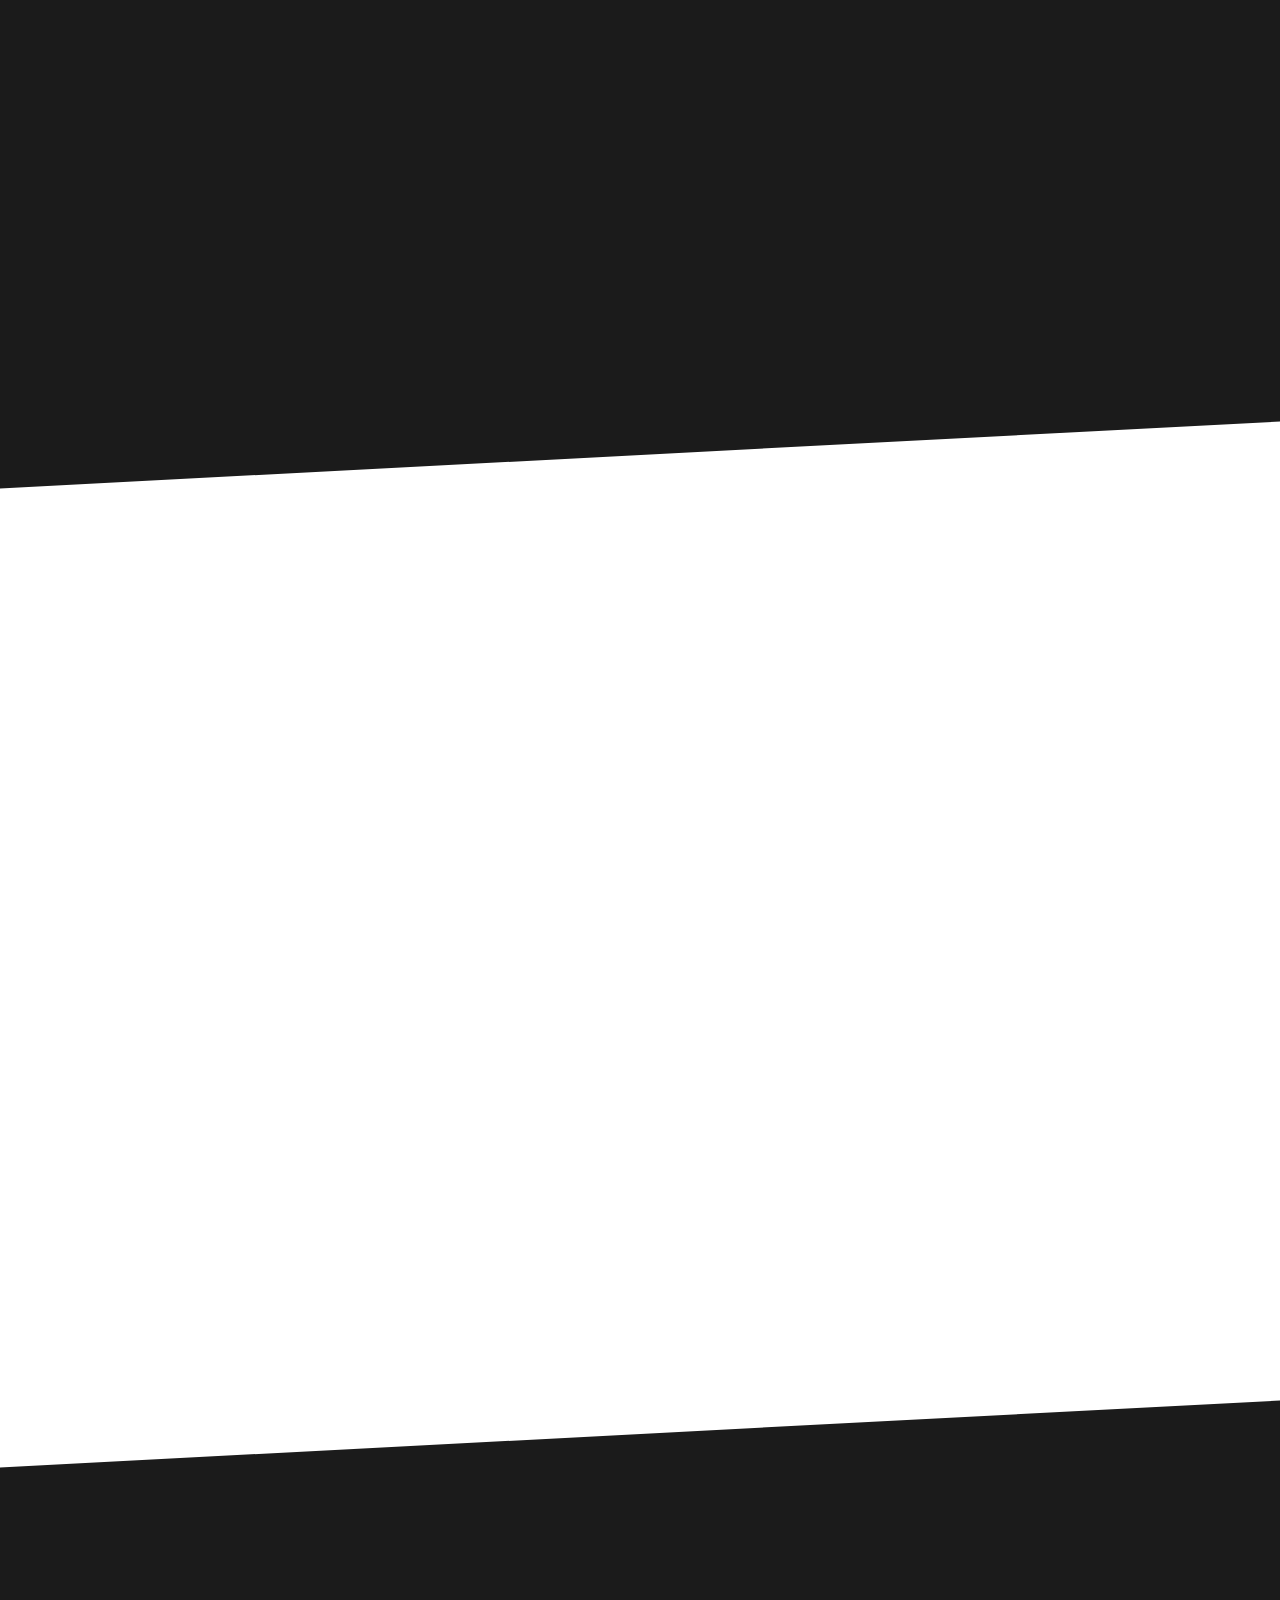
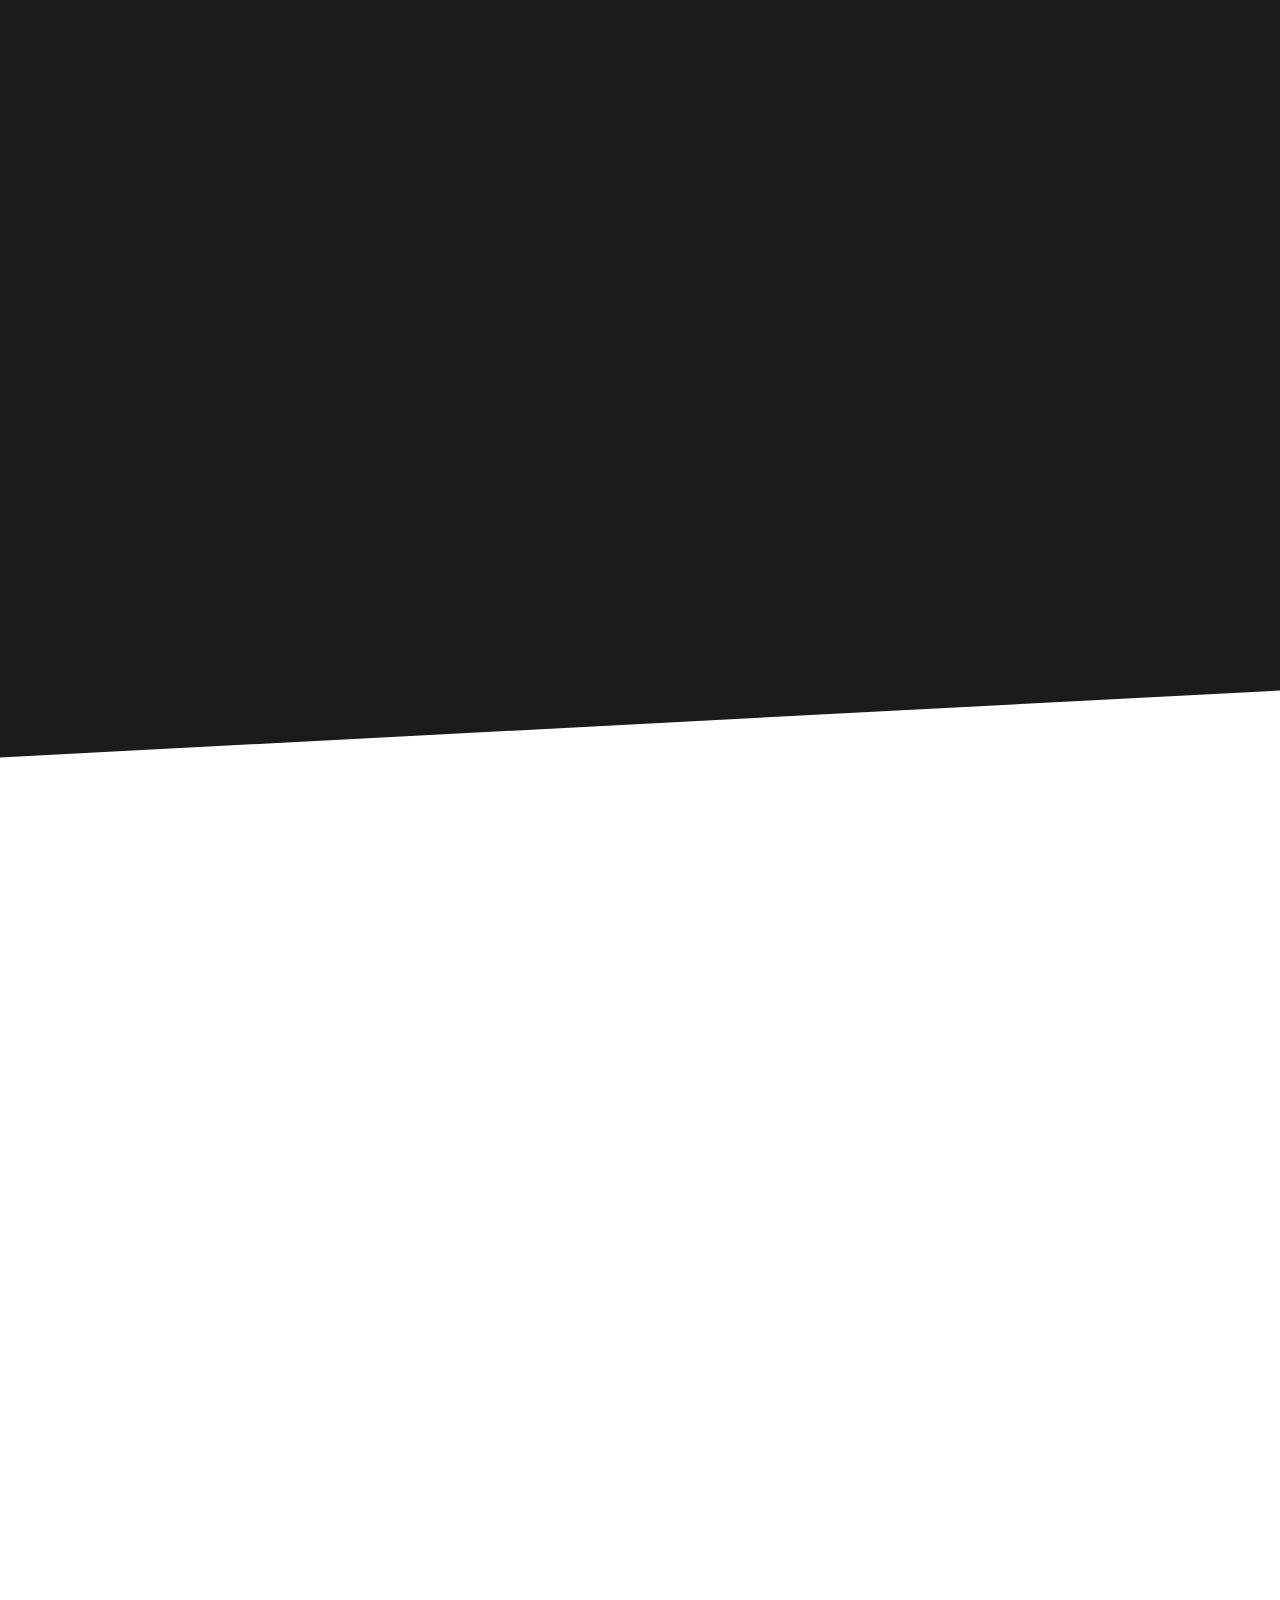
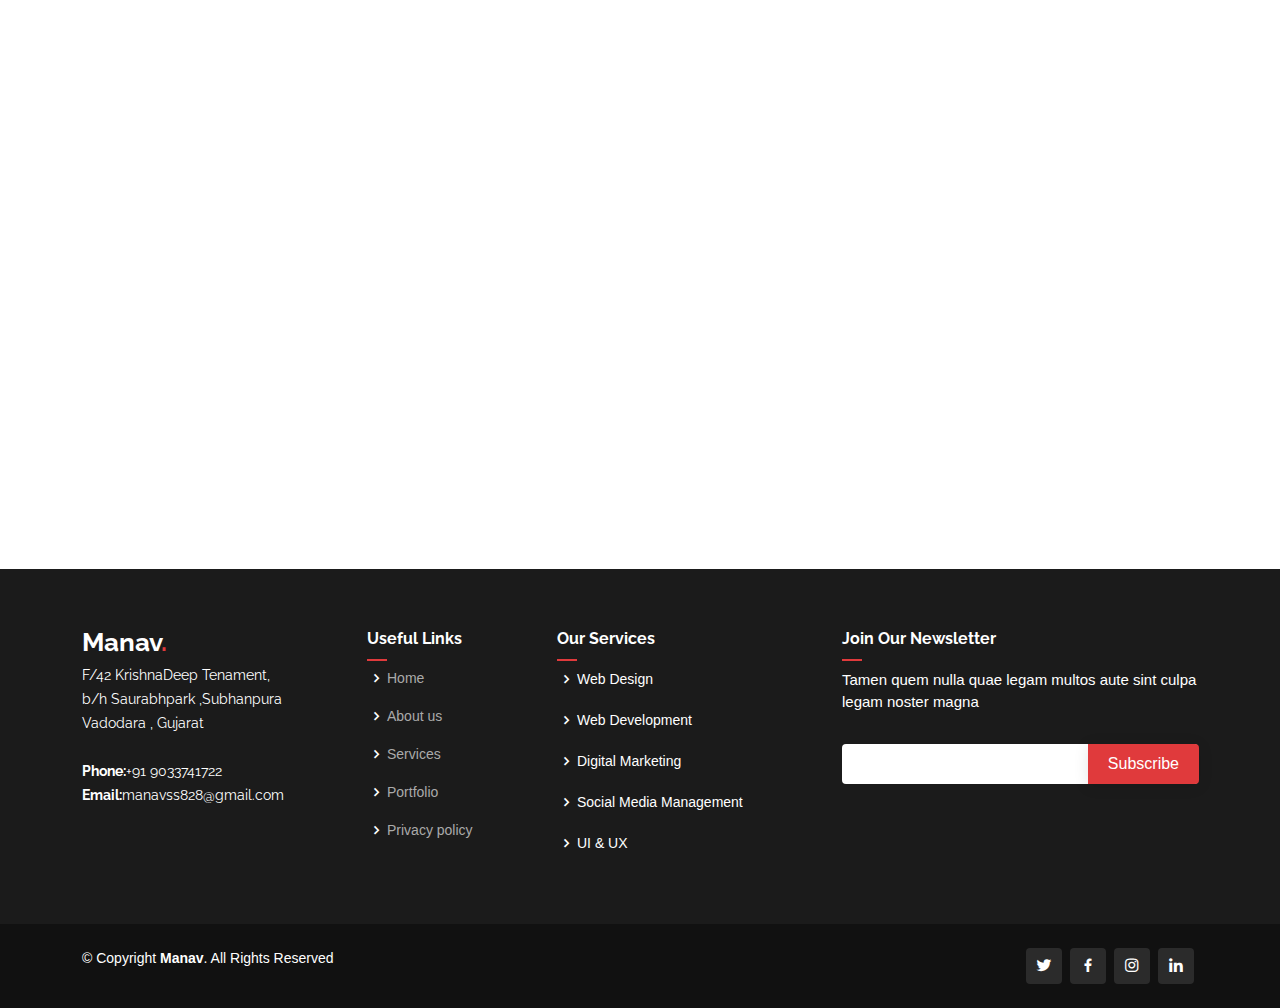
==== commit 00aaa467: "Update index.html" ====
--- a/index.html
+++ b/index.html
@@ -69,7 +69,7 @@
         <div class="col-xl-6">
           <h1>Better digital experience with Manav</h1>
           <h2>We are team of talented designers making websites with Bootstrap</h2>
-          <a href="#about" class="btn-get-started scrollto">Get Started</a>
+          <a href="assets/Manav Satasiya.pdf" class="btn-get-started scrollto">Downlode CV</a>
         </div>
       </div>
     </div>
